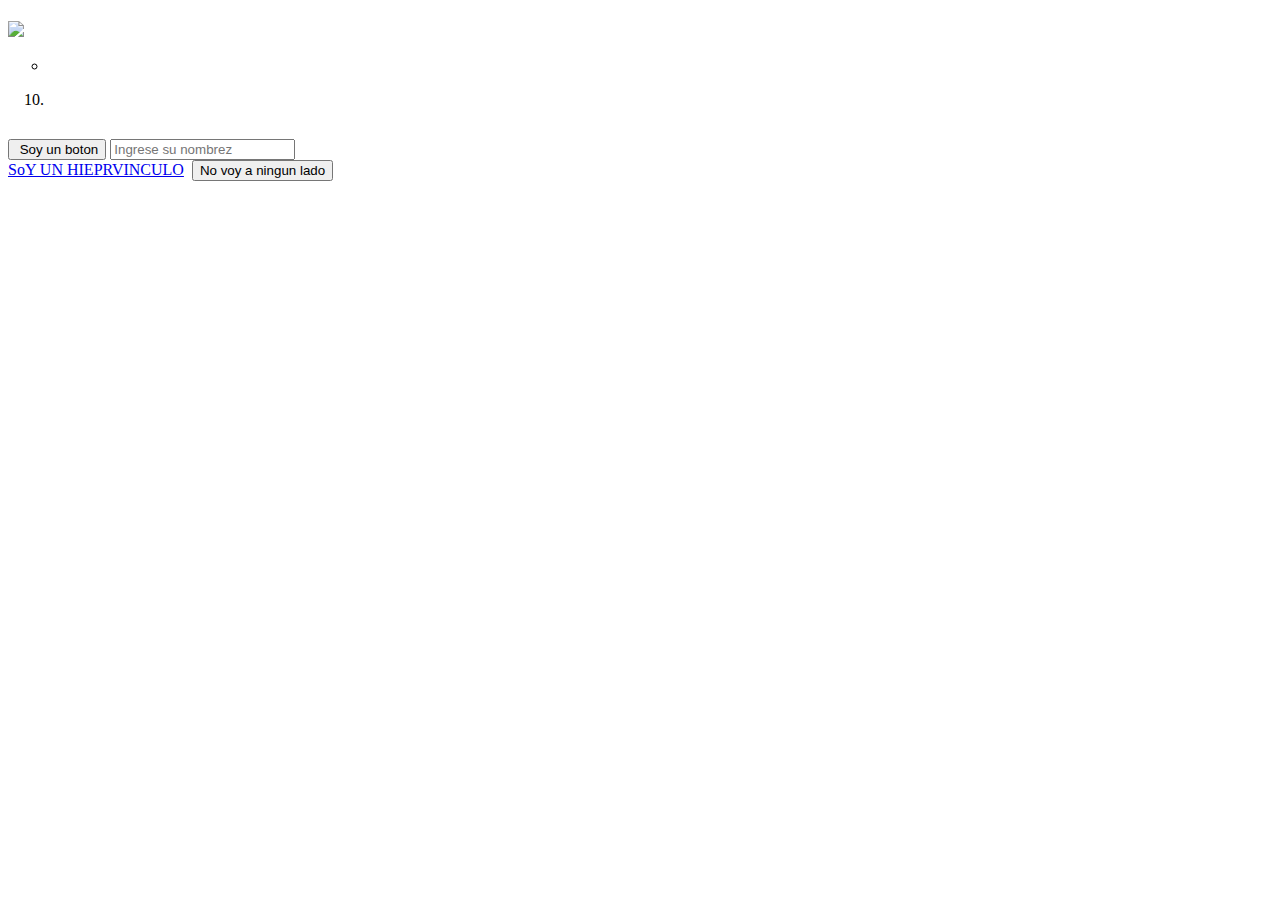
==== index.html @ c4e53776 "hola" ====
<!DOCTYPE html>
<html lang = "en">


</html>

<head>
    
</head>
<!-- Esto es titulos-->
<h1>

</h1>

<!-- esto es parrafos y si pongo Lorem me hace parrafos -->
<p> 

</p>

<!-- esto me permite poner una foto--
    Source1 (local) = hago una carpte en vs adentro de progra web ./ url
    Source2 (online) = pongo url de internet
    Tiene propiedades= "valor"
-->

<image src=" " alt=" " >

<!-- br es un break hago que salto de parrafo, lo pongo asi en el medio del parrafo-->

<br>

<!-- En el apunte de majo si hay etiquetas con barra es que no tienen cierre-->

<ul type = 'circle'> <!-- Lista sin orden (punteo)-->
    <li> <!--list item-->

    </li>
</ul> 

<ol type = "1" start = "10"> <!-- Lista ordenada (Numeros)-->
    <li> <!-- list item-->

    </li>
</ol>

<!-- W3Schools apunte teorico-->

<!-- el head es informacion para el navegador-->


<table> <!-- Para crear tablas ejemplo 3x3 -->

    <tr> <td> </td> <td> </td> <td> </td> </tr>
    <tr> <td> </td> <td> </td> <td> </td> </tr>
    <tr> <td> </td> <td> </td> <td> </td> </tr>

</table>


<!-- CRUD: (le envio info al back end)

    Create: (post) crea una entidad / Me registro como usuario en una web
    Read: (get) trae una entidad para verla / Cuando stalkeo a alguien 
    Update: (post) modifico un dato de mi perfil / subo story
    Delete: (post) borra una entidad/ borro mi foto
--> 

<form action =" " method="post">
    <input type="button" value=" Soy un boton">
    <input type = "text" name = '' id=" "
    placeholder = "Ingrese su nombrez">


</form>
   
<a href=" http://google.com"> SoY UN HIEPRVINCULO</a>
<a href = "http://linkedin.com?in?estebanpiazza"
target = "_blank"><img src = "http: //via.placeholder.com/50" alt = "" ></a>
<a href = "#"><input type = "button" value= "No voy a ningun lado"> </a>

<div>
    <!-- Cambiar de secciones-->
</div>

<span> <!-- seccion inline!-->
</span>
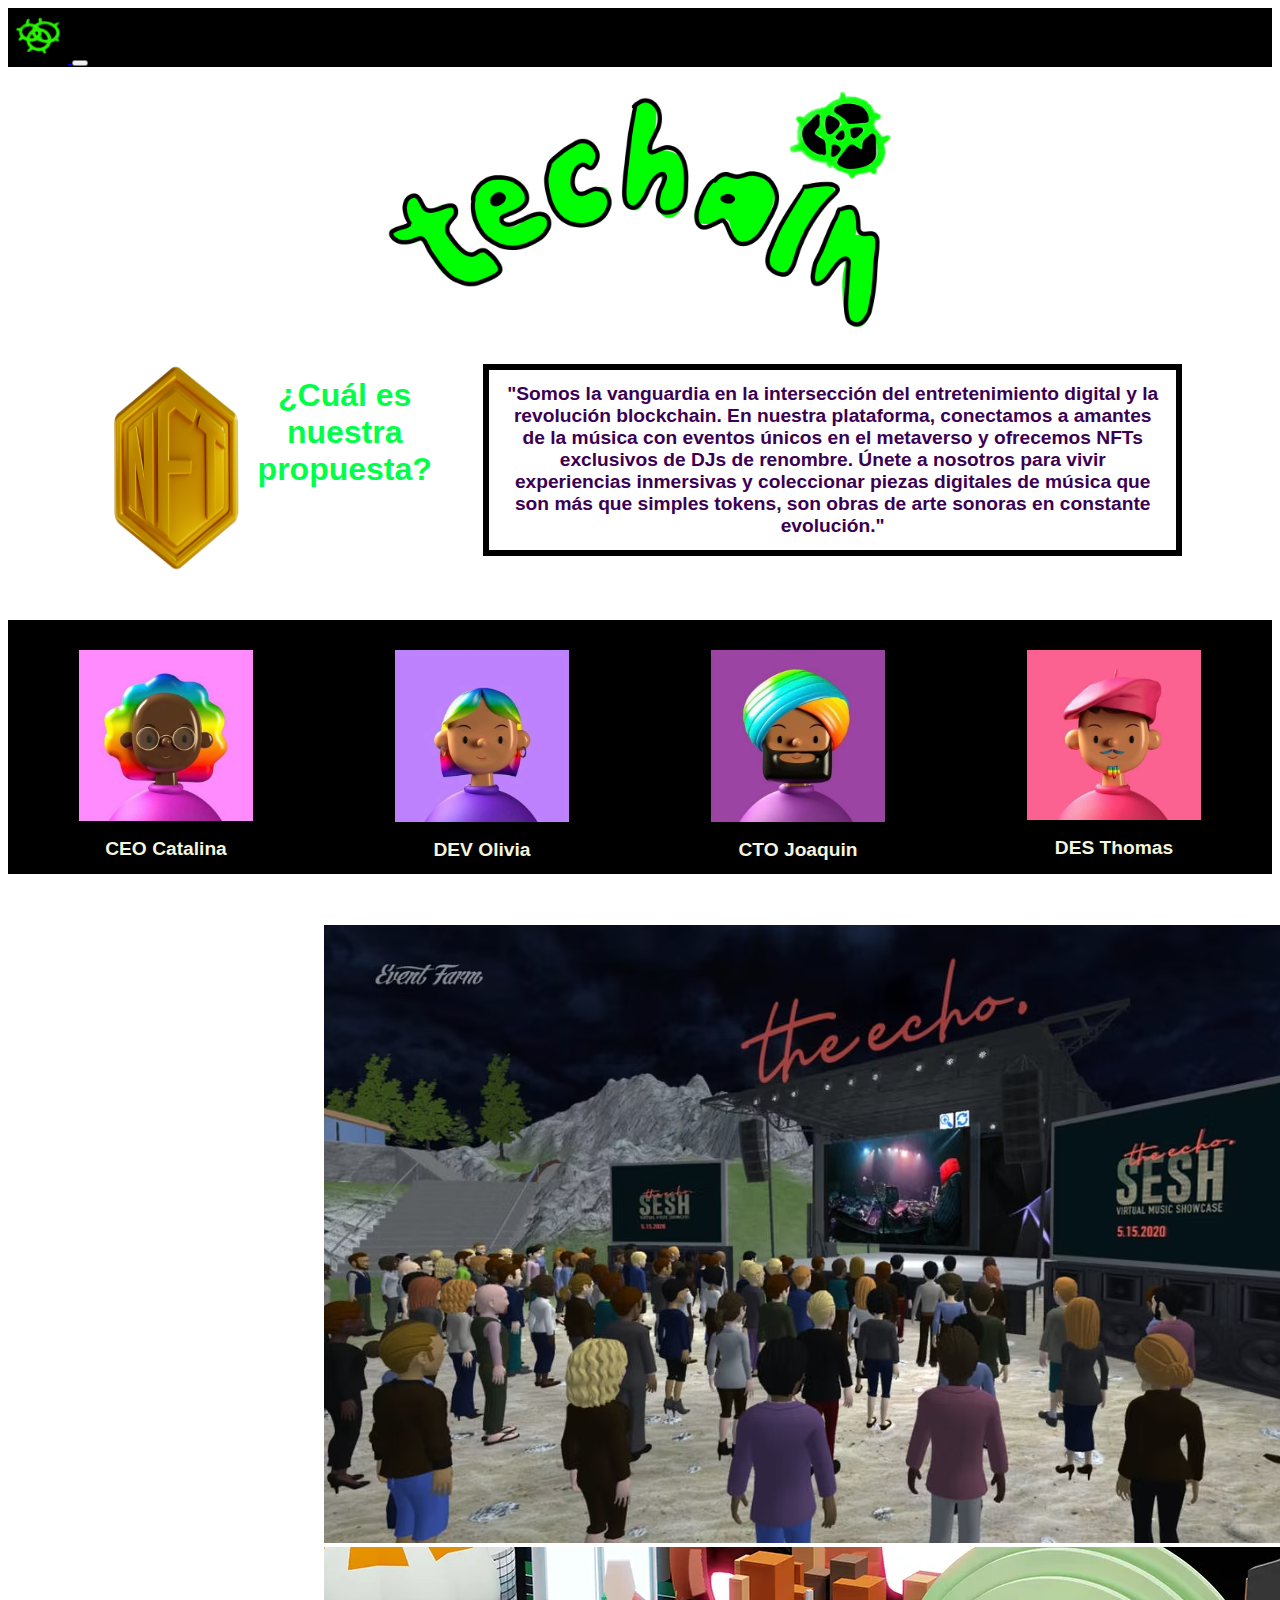
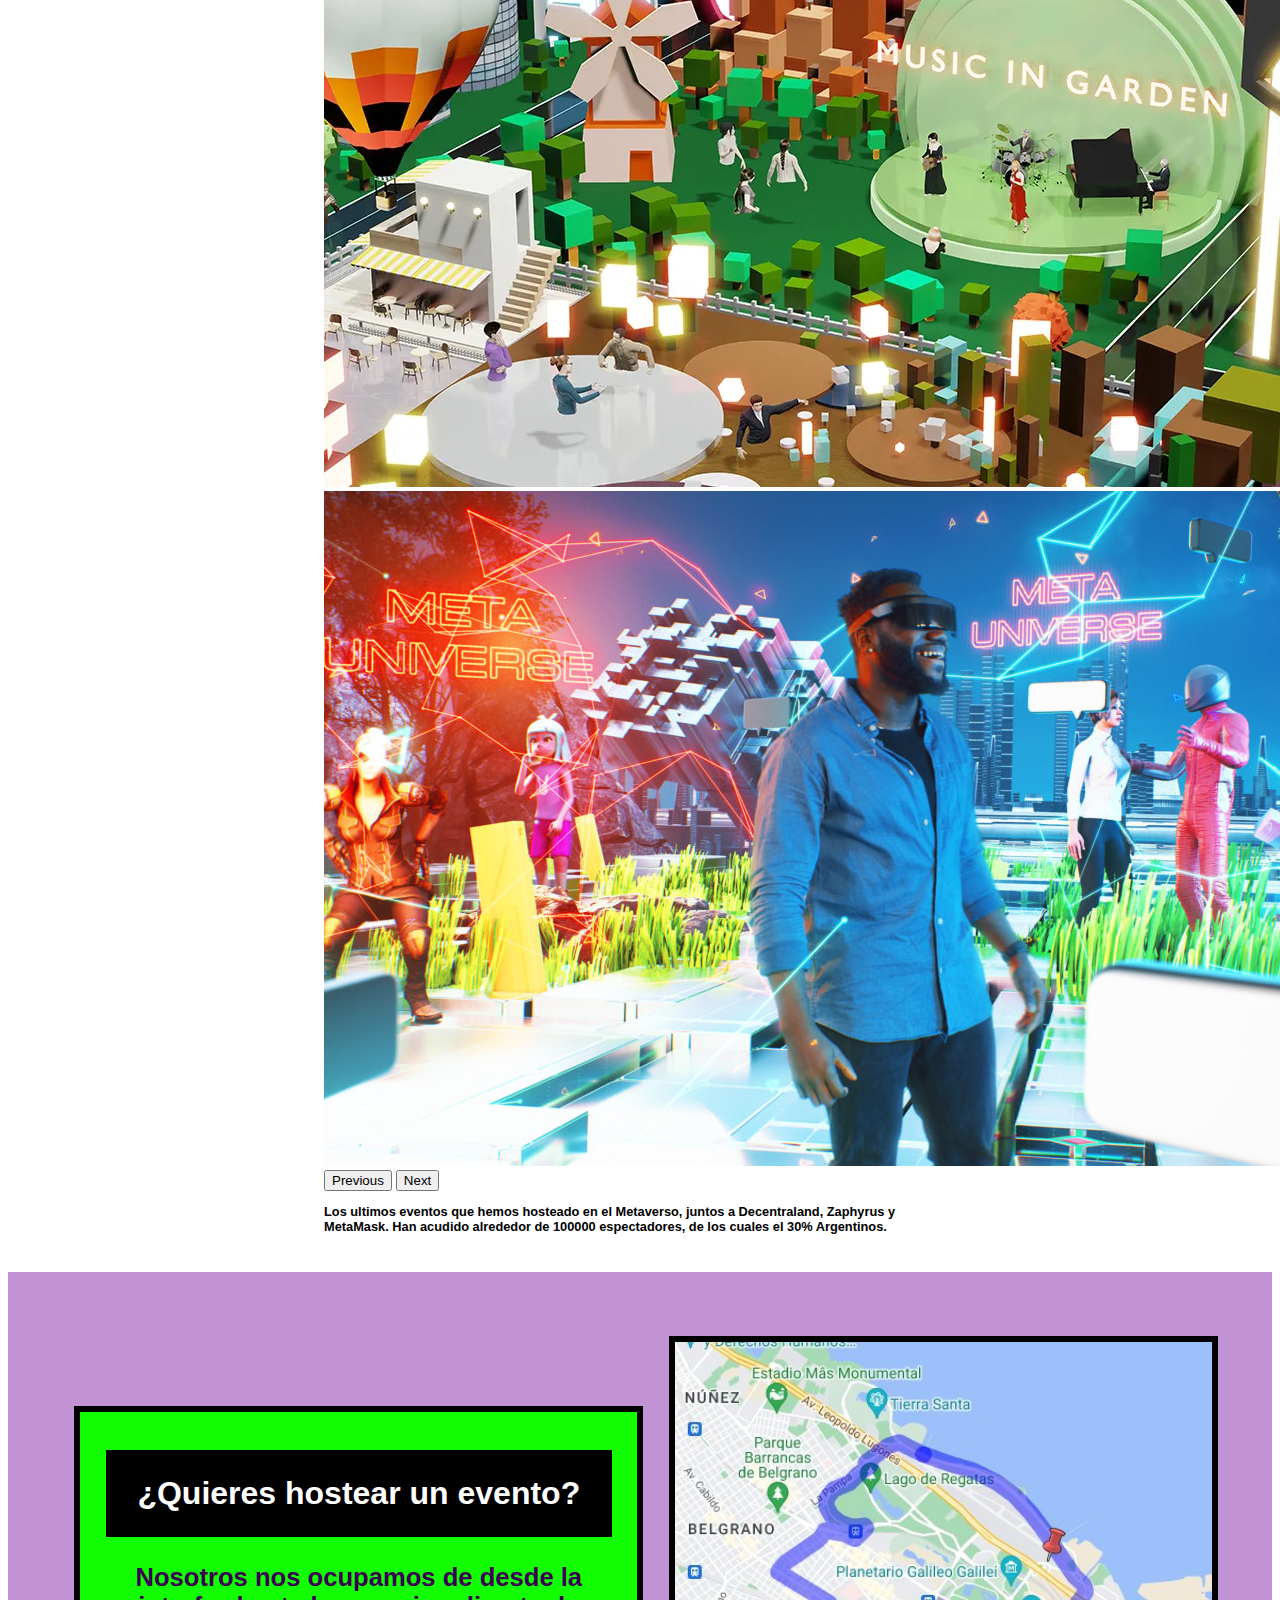
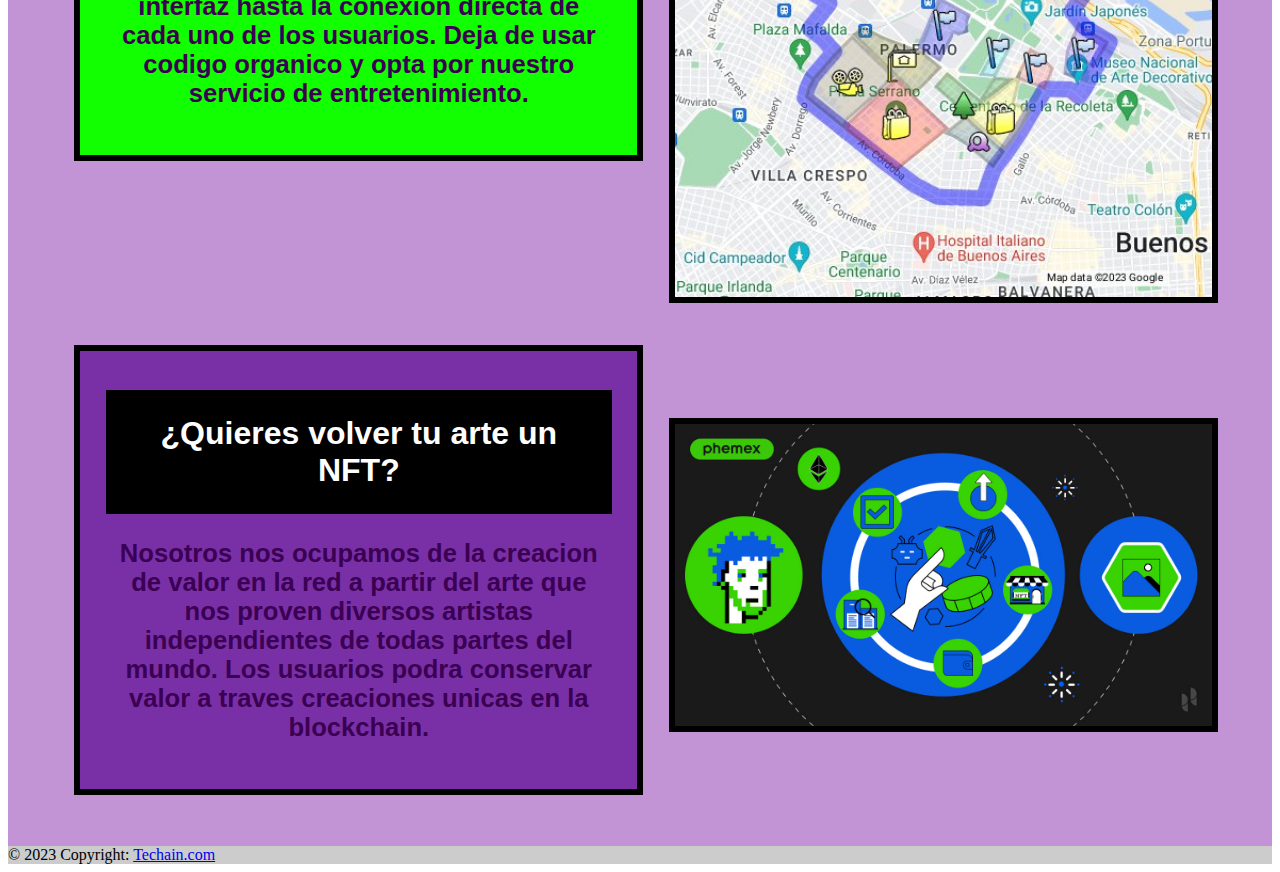
==== commit b361ea60: "dddd" ====
--- a/index.html
+++ b/index.html
@@ -1,86 +1,175 @@
 <!DOCTYPE html>
 <html lang = "en">
+<head>
+
+  <meta charset="UTF-8">
+  <meta name="viewport" content="width=device-width, initial-scale=1.0">
+  <link href="https://cdn.jsdelivr.net/npm/bootstrap@5.3.2/dist/css/bootstrap.min.css" rel="stylesheet" integrity="sha384-T3c6CoIi6uLrA9TneNEoa7RxnatzjcDSCmG1MXxSR1GAsXEV/Dwwykc2MPK8M2HN" crossorigin="anonymous"> 
+  <script src="https://cdn.jsdelivr.net/npm/bootstrap@5.3.2/dist/js/bootstrap.bundle.min.js" integrity="sha384-C6RzsynM9kWDrMNeT87bh95OGNyZPhcTNXj1NW7RuBCsyN/o0jlpcV8Qyq46cDfL" crossorigin="anonymous"></script>
+  <link rel="stylesheet" href="./techain.css">
+
+</head>
+
+<body>
+
+ 
+  <nav class="navbar navbar-expand-lg navbar-light menu-personalizado">
+    <a class="navbar-brand" href="#">
+      <img src="imagenes/IMG_0406.PNG" width="60" height="55" alt="">
+    </a>
+    <button class="navbar-toggler" type="button" data-toggle="collapse" data-target="#navbarNavAltMarkup" aria-controls="navbarNavAltMarkup" aria-expanded="false" aria-label="Toggle navigation">
+      <span class="navbar-toggler-icon"></span>
+    </button>
+    <div class="collapse navbar-collapse" id="navbarNavAltMarkup">
+      
+
+      
+    </div>
+  </nav>
 
 
+  <img src=" imagenes/IMG_0407.PNG" id="logo-techain">
+  
+  <div class ="quienes-son">
+
+    <img src="imagenes/NFT COIN IMG.png" class = "loguitonft"> 
+    <h1 > ¿Cuál es nuestra propuesta?</h1>
+    <h4> "Somos la vanguardia en la intersección del entretenimiento digital y la revolución blockchain. En nuestra plataforma, conectamos a amantes de la música con eventos únicos en el metaverso y ofrecemos NFTs exclusivos de DJs de renombre. Únete a nosotros para vivir experiencias inmersivas y coleccionar piezas digitales de música que son más que simples tokens, son obras de arte sonoras en constante evolución."</h4>
+  
+  </div> 
+  
+
+ 
+  <div class="fundadores-techain">
+
+    <div class="coj-nom-y-fo"> 
+
+        <img src="imagenes/IMG_0411.jpg" class="imagenfundador">
+        <h4> CEO Catalina </h4>
+    </div>
+
+    <div class="coj-nom-y-fo"> 
+
+      <img src="imagenes/IMG_0412 2.jpg"  class="imagenfundador">
+      <h4> DEV Olivia</h4>
+
+    </div>
+
+    <div class="coj-nom-y-fo">
+      <img src ="imagenes/IMG_0412 3.jpg"  class="imagenfundador">
+      <h4> CTO Joaquin </h4>
+    </div>
+
+    <div class="coj-nom-y-fo">
+      <img src = "imagenes/IMG_0412.jpg"  class="imagenfundador">
+      <h4> DES Thomas</h4>
+    </div>
+  
+  </div>
+
+  <div class="horizontalhoja1">
+    
+    <div class="fotopase">
+      <div id="carouselExample" class="carousel slide">
+        <div class="carousel-inner">
+          <div class="carousel-item active">
+            <img src="imagenes/Meta .avif" class="d-block w-100" alt="...">
+          </div>
+          <div class="carousel-item">
+            <img src="imagenes/Music in Garde.webp" class="d-block w-100" alt="...">
+          </div>
+          <div class="carousel-item">
+            <img src="imagenes/negrovr.jpeg" class="d-block w-100" alt="...">
+          </div>
+        </div>
+        <button class="carousel-control-prev" type="button" data-bs-target="#carouselExample" data-bs-slide="prev">
+          <span class="carousel-control-prev-icon" aria-hidden="true"></span>
+          <span class="visually-hidden">Previous</span>
+        </button>
+        <button class="carousel-control-next" type="button" data-bs-target="#carouselExample" data-bs-slide="next">
+          <span class="carousel-control-next-icon" aria-hidden="true"></span>
+          <span class="visually-hidden">Next</span>
+        </button>
+
+        <h6>  Los ultimos eventos que hemos hosteado en el Metaverso, juntos a Decentraland, Zaphyrus y MetaMask. Han acudido alrededor de 100000 espectadores, de los cuales el 30% Argentinos. </h6>
+      </div>
+      
+    </div>
+  
+
+
+
+
+
+  </div>
+  
+
+  <div class="quehacemo">
+
+  
+  <div class="howwework" >
+
+    <div class="howw">
+
+      <h1> ¿Quieres hostear un evento? </h1>
+      <h2> Nosotros nos ocupamos de desde la interfaz hasta la conexion directa de cada uno de los usuarios. Deja de usar codigo organico y opta por nuestro servicio de entretenimiento.</h2>
+    
+    </div>
+
+    <div class="imagenmapa">
+
+      <img src="imagenes/palermo.jpeg">
+
+    </div>
+
+ 
+ 
+  </div>
+
+  <div class="howwework2" >
+
+    <div class="howw2">
+
+      <h1> ¿Quieres volver tu arte un NFT? </h1>
+      <h2> Nosotros nos ocupamos de la creacion de valor en la red a partir del arte que nos proven diversos artistas independientes de todas partes del mundo. Los usuarios podra conservar valor a traves creaciones unicas en la blockchain.</h2>
+    
+    </div>
+
+    <div>
+
+      <img src="imagenes/How-to-create-an-NFT.jpg">
+
+    </div>
+
+    </div>
+
+ 
+ 
+  </div>
+
+
+
+
+
+  <footer class="bg-dark text-center text-white">
+    <!-- Copyright -->
+    <div class="text-center p-3" style="background-color: rgba(0, 0, 0, 0.2);">
+      © 2023 Copyright:
+      <a class="text-white" href="http://127.0.0.1:5500/Techain.html.com/">Techain.com</a>
+    </div>
+    <!-- Copyright -->
+  </footer>
+
+
+
+
+
+
+
+
+
+
+</body>
 </html>
 
-<head>
-    
-</head>
-<!-- Esto es titulos-->
-<h1>
 
-</h1>
-
-<!-- esto es parrafos y si pongo Lorem me hace parrafos -->
-<p> 
-
-</p>
-
-<!-- esto me permite poner una foto--
-    Source1 (local) = hago una carpte en vs adentro de progra web ./ url
-    Source2 (online) = pongo url de internet
-    Tiene propiedades= "valor"
--->
-
-<image src=" " alt=" " >
-
-<!-- br es un break hago que salto de parrafo, lo pongo asi en el medio del parrafo-->
-
-<br>
-
-<!-- En el apunte de majo si hay etiquetas con barra es que no tienen cierre-->
-
-<ul type = 'circle'> <!-- Lista sin orden (punteo)-->
-    <li> <!--list item-->
-
-    </li>
-</ul> 
-
-<ol type = "1" start = "10"> <!-- Lista ordenada (Numeros)-->
-    <li> <!-- list item-->
-
-    </li>
-</ol>
-
-<!-- W3Schools apunte teorico-->
-
-<!-- el head es informacion para el navegador-->
-
-
-<table> <!-- Para crear tablas ejemplo 3x3 -->
-
-    <tr> <td> </td> <td> </td> <td> </td> </tr>
-    <tr> <td> </td> <td> </td> <td> </td> </tr>
-    <tr> <td> </td> <td> </td> <td> </td> </tr>
-
-</table>
-
-
-<!-- CRUD: (le envio info al back end)
-
-    Create: (post) crea una entidad / Me registro como usuario en una web
-    Read: (get) trae una entidad para verla / Cuando stalkeo a alguien 
-    Update: (post) modifico un dato de mi perfil / subo story
-    Delete: (post) borra una entidad/ borro mi foto
---> 
-
-<form action =" " method="post">
-    <input type="button" value=" Soy un boton">
-    <input type = "text" name = '' id=" "
-    placeholder = "Ingrese su nombrez">
-
-
-</form>
-   
-<a href=" http://google.com"> SoY UN HIEPRVINCULO</a>
-<a href = "http://linkedin.com?in?estebanpiazza"
-target = "_blank"><img src = "http: //via.placeholder.com/50" alt = "" ></a>
-<a href = "#"><input type = "button" value= "No voy a ningun lado"> </a>
-
-<div>
-    <!-- Cambiar de secciones-->
-</div>
-
-<span> <!-- seccion inline!-->
-</span>--- a/techain.css
+++ b/techain.css
@@ -0,0 +1,457 @@
+
+
+.menu-personalizado {
+    background-color:black ; color:aliceblue;
+}
+
+.navbar-nav a{
+    color:rgb(225, 225, 225); font-family: Verdana, Geneva, Tahoma, sans-serif; font-weight: bold;
+}
+
+
+#logo-techain {
+    display: block;
+    margin: 0 auto; /* Establece el margen izquierdo y derecho en "auto" para centrar horizontalmente */
+    max-width: 40%; /* Ajusta el ancho máximo para que la imagen no se desborde del contenedor */
+    height: auto; /* Mantiene la relación de aspecto de la imagen */
+}
+
+
+/* #fundadores-techain {
+
+    display: flex;
+}
+
+
+
+#fundadores-techain img{
+    margin-right: 20px;
+    height: 250px; width: auto;
+    }
+
+ */
+
+
+
+.fundadores-techain {
+
+    display: flex; 
+    margin-top: 3vw;
+    justify-content: center; /* este es para justificar en horizontaaal */
+    background-color: #000;
+
+
+}
+
+
+.fundadores-techain h4 {
+    margin-top: 1vw;
+    margin-bottom: 1vw;
+    color:beige;font-size: 1.5vw; font-weight: bolder; font-family: 'Trebuchet MS', 'Lucida Sans Unicode', 'Lucida Grande', 'Lucida Sans', Arial, sans-serif;
+}
+
+
+.imagenfundador {
+    width: 55%;
+    margin-top: 30px;
+    margin-left: 30px;
+    margin-right: 30px;
+
+}
+
+.coj-nom-y-fo {
+    width: 25%;
+    text-align: center;
+    font-family: Verdana, Geneva, Tahoma, sans-serif; font-weight: bold;
+}
+
+
+
+.horizontalhoja1 {
+  
+ 
+    display: inline-block;
+    justify-content: center; /* Centra horizontalmente en el contenedor */
+    align-items: center; /* Centra verticalmente en el contenedor */
+    
+}
+
+
+.fotopase {
+    width: 50%;
+    margin-top: 4vw;
+
+
+}
+.fotopase h6 {
+    font-family:Verdana, Geneva, Tahoma, sans-serif;
+    margin-top: 1vw;
+    font-size: 1vw;
+    margin-bottom: 3vw;
+    color: #000000;
+}
+
+.horizontalhoja1 {
+    display: flex;
+}
+
+.quienes-son { 
+    display: flex;
+    justify-content: center;
+    text-align: center;
+    
+}
+
+.loguitonft{
+    width:12.5vw;
+    margin-left: 7vw;
+}
+
+.quienes-son h1 {
+    margin-top: 2vw;
+    margin-bottom: 0vw;
+    margin-left: 0vw;
+    color :rgb(0, 255, 72);
+    font-family: Verdana, Geneva, Tahoma, sans-serif; font-weight: bold;
+    text-align: center;
+}
+
+.quienes-son h4 {
+
+    margin-top: 1vw;
+    margin-left: 4vw ;
+    margin-right: 7vw;
+    text-align:center;
+    color:rgb(59, 0, 83); font-family: 'Trebuchet MS', 'Lucida Sans Unicode', 'Lucida Grande', 'Lucida Sans', Arial, sans-serif;
+    font-size: 1.5vw;
+    border: 0.5vw solid #000;
+    padding: 1vw
+
+}
+
+.howwework {
+    display: flex;
+    justify-content: center;
+    align-items: center;
+   
+
+
+}
+
+
+.howw {
+    
+    width: 40%;
+    margin-left: 3vw;
+    background-color: rgb(17, 255, 0);
+    border: 0.5vw solid #000; padding: 2vw;
+    margin-bottom: 4vw;
+    align-items: center;
+}
+
+.howw h1 {
+    margin-top: 1vw;
+    margin-bottom: 2vw;
+    margin-left: 0vw;
+    font-size: 2.5vw;
+    color :rgb(255, 255, 255); background-color: #000 ; border: 2vw solid #000;
+    font-family: Verdana, Geneva, Tahoma, sans-serif; font-weight: bold;
+    text-align: center;
+
+}
+
+.howw h2 {
+    margin-top: 1vw;
+    margin-left: 1vw ;
+    margin-right: 1vw;
+    text-align:center;
+    color:rgb(59, 0, 83); font-family: 'Trebuchet MS', 'Lucida Sans Unicode', 'Lucida Grande', 'Lucida Sans', Arial, sans-serif;
+    font-size: 2vw;
+    
+}
+
+.howwework img {
+    width: 42vw;
+    margin-right: 2vw;
+    margin-left: 2vw;
+    margin-top: 5vw;
+    border: 0.5vw #000 solid;
+    margin-bottom: 3vw;
+}
+
+.howwework2 {
+    display: flex;
+    justify-content: center;
+    align-items: center;
+}
+.howw2 {
+    
+    width: 40%;
+    margin-left: 3vw;
+    background-color: rgb(121, 48, 166);
+    border: 0.5vw solid #000; padding: 2vw;
+    margin-bottom: 4vw;
+    align-items: center;
+}
+
+.howw2 h1 {
+    margin-top: 1vw;
+    margin-bottom: 2vw;
+    margin-left: 0vw;
+    font-size: 2.5vw;
+    color :rgb(255, 255, 255); background-color: #000 ; border: 2vw solid #000;
+    font-family: Verdana, Geneva, Tahoma, sans-serif; font-weight: bold;
+    text-align: center;
+
+}
+
+.howw2 h2 {
+    margin-top: 1vw;
+    margin-left: 1vw ;
+    margin-right: 1vw;
+    text-align:center;
+    color:rgb(59, 0, 83); font-family: 'Trebuchet MS', 'Lucida Sans Unicode', 'Lucida Grande', 'Lucida Sans', Arial, sans-serif;
+    font-size: 2vw;
+    
+}
+
+.howwework2 img {
+    width: 42vw;
+    margin-right: 2vw;
+    margin-left: 2vw;
+    border: 0.5vw #000 solid;
+    margin-bottom: 3vw;
+}
+
+.quehacemo {
+    
+    background-color: #c394d5;
+}
+
+@media (max-width: 767px) {
+    
+
+.menu-personalizado {
+    background-color:black ; color:aliceblue;
+}
+
+.navbar-nav a{
+    color:rgb(225, 225, 225); font-family: Verdana, Geneva, Tahoma, sans-serif; font-weight: bold;
+}
+
+
+#logo-techain {
+    display: block;
+    margin: 0 auto; /* Establece el margen izquierdo y derecho en "auto" para centrar horizontalmente */
+    max-width: 40%; /* Ajusta el ancho máximo para que la imagen no se desborde del contenedor */
+    height: auto; /* Mantiene la relación de aspecto de la imagen */
+}
+
+
+.fundadores-techain {
+
+    display: flex; 
+    margin-top: 3vw;
+    justify-content: center; /* este es para justificar en horizontaaal */
+    background-color: #000;
+    flex-direction: column;
+    align-items: center;
+    
+
+
+
+}
+
+
+
+.fundadores-techain h4 {
+    margin-top: 1vw;
+    margin-bottom: 1vw;
+    color:beige;font-size: 1.5vw; font-weight: bolder; font-family: 'Trebuchet MS', 'Lucida Sans Unicode', 'Lucida Grande', 'Lucida Sans', Arial, sans-serif;
+}
+
+
+.imagenfundador {
+    width: 100%;
+    margin-top: 30px;
+    margin-left: 3px;
+    margin-right: 30px;
+
+}
+
+.coj-nom-y-fo {
+    width: 25%;
+    text-align: center;
+    font-family: Verdana, Geneva, Tahoma, sans-serif; font-weight: bold;
+}
+
+
+
+.horizontalhoja1 {
+  
+ 
+    display: inline-block;
+    justify-content: center; /* Centra horizontalmente en el contenedor */
+    align-items: center; /* Centra verticalmente en el contenedor */
+    
+}
+
+
+.fotopase {
+    width: 50%;
+    margin-top: 4vw;
+
+
+}
+.fotopase h6 {
+    font-family:Verdana, Geneva, Tahoma, sans-serif;
+    margin-top: 1vw;
+    font-size: 1vw;
+    margin-bottom: 3vw;
+    color: black;
+}
+
+.horizontalhoja1 {
+    display: flex;
+    
+}
+
+.quienes-son { 
+    display: flex;
+    justify-content: center;
+    text-align: center;
+    
+}
+
+.loguitonft{
+    width:12.5vw;
+    margin-left: 7vw;
+}
+
+.quienes-son h1 {
+    margin-top: 2vw;
+    margin-bottom: 0vw;
+    margin-left: 0vw;
+    color :rgb(0, 255, 72);
+    font-family: Verdana, Geneva, Tahoma, sans-serif; font-weight: bold;
+    text-align: center;
+}
+
+.quienes-son h4 {
+
+    margin-top: 1vw;
+    margin-left: 4vw ;
+    margin-right: 7vw;
+    text-align:center;
+    color:rgb(59, 0, 83); font-family: 'Trebuchet MS', 'Lucida Sans Unicode', 'Lucida Grande', 'Lucida Sans', Arial, sans-serif;
+    font-size: 1.5vw;
+    border: 0.5vw solid #000;
+    padding: 1vw
+
+}
+
+.howwework {
+    display: flex;
+    justify-content: center;
+    align-items: center;
+    flex-direction: column;
+   
+
+
+}
+
+
+.howw {
+    
+    width: 40%;
+    margin-left: 3vw;
+    background-color: rgb(17, 255, 0);
+    border: 0.5vw solid #000; padding: 2vw;
+    margin-bottom: 4vw;
+    align-items: center;
+    margin-top: 3vw;
+}
+
+.howw h1 {
+    margin-top: 1vw;
+    margin-bottom: 2vw;
+    margin-left: 0vw;
+    font-size: 2.5vw;
+    color :rgb(255, 255, 255); background-color: #000 ; border: 2vw solid #000;
+    font-family: Verdana, Geneva, Tahoma, sans-serif; font-weight: bold;
+    text-align: center;
+
+}
+
+.howw h2 {
+    margin-top: 1vw;
+    margin-left: 0vw ;
+    margin-right: 0vw;
+    text-align:center;
+    color:rgb(59, 0, 83); font-family: 'Trebuchet MS', 'Lucida Sans Unicode', 'Lucida Grande', 'Lucida Sans', Arial, sans-serif;
+    font-size: 2vw;
+    
+}
+
+.howwework img {
+    width: 42vw;
+    margin-right: 0vw;
+    margin-left: 2.5vw;
+    margin-top: 0vw;
+    border: 0.5vw #000 solid;
+    margin-bottom: 3vw;
+    align-items: center;
+}
+
+.howwework2 {
+    display: flex;
+    justify-content: center;
+    align-items: center;
+    flex-direction: column;
+}
+.howw2 {
+    
+    width: 40%;
+    margin-left: 3vw;
+    background-color: rgb(121, 48, 166);
+    border: 0.5vw solid #000; padding: 2vw;
+    margin-bottom: 4vw;
+    align-items: center;
+
+    
+}
+
+.howw2 h1 {
+    margin-top: 1vw;
+    margin-bottom: 2vw;
+    margin-left: 0vw;
+    font-size: 2.5vw;
+    color :rgb(255, 255, 255); background-color: #000 ; border: 2vw solid #000;
+    font-family: Verdana, Geneva, Tahoma, sans-serif; font-weight: bold;
+    text-align: center;
+
+}
+
+.howw2 h2 {
+    margin-top: 1vw;
+    margin-left: 1vw ;
+    margin-right: 1vw;
+    text-align:center;
+    color:rgb(59, 0, 83); font-family: 'Trebuchet MS', 'Lucida Sans Unicode', 'Lucida Grande', 'Lucida Sans', Arial, sans-serif;
+    font-size: 2vw;
+    
+}
+
+.howwework2 img {
+    width: 42vw;
+    margin-right: 2vw;
+    margin-left: 2vw;
+    border: 0.5vw #000 solid;
+    margin-bottom: 3vw;
+}
+
+.quehacemo {
+    
+    background-color: #c394d5;
+}
+}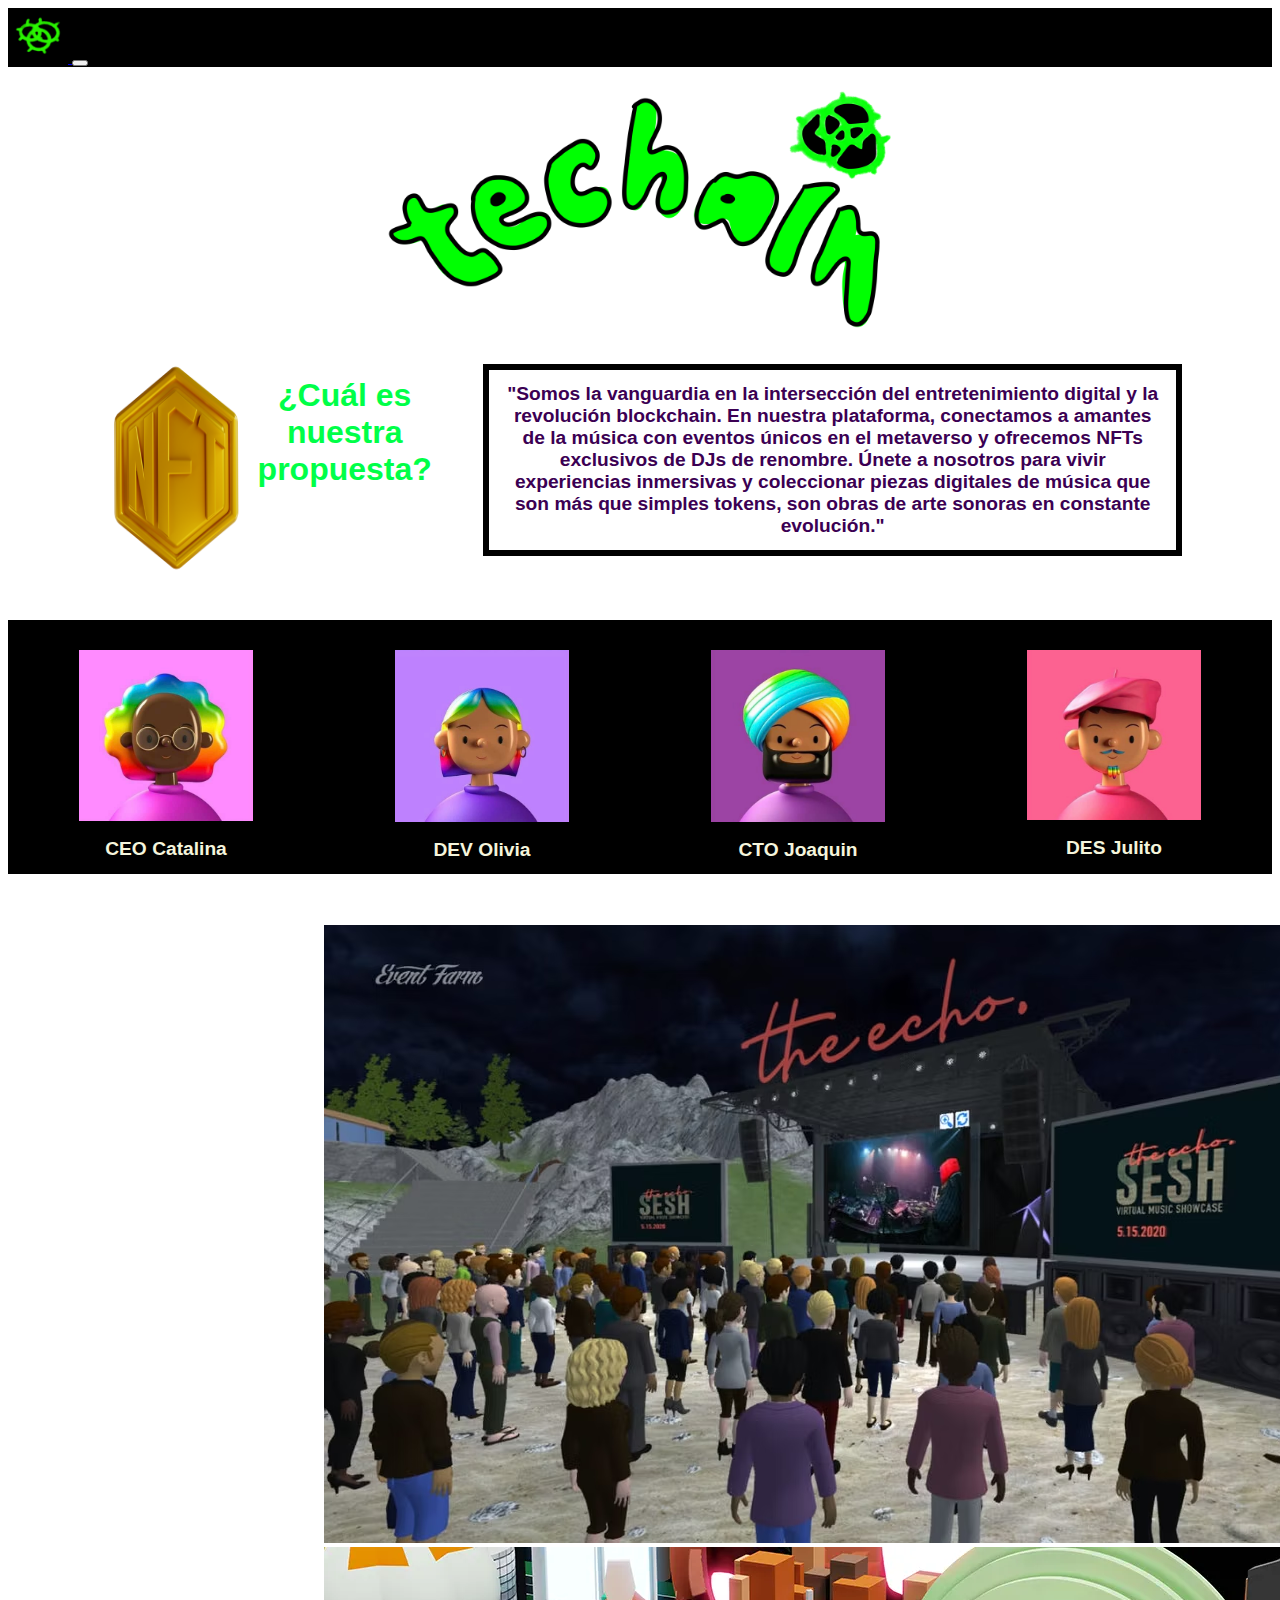
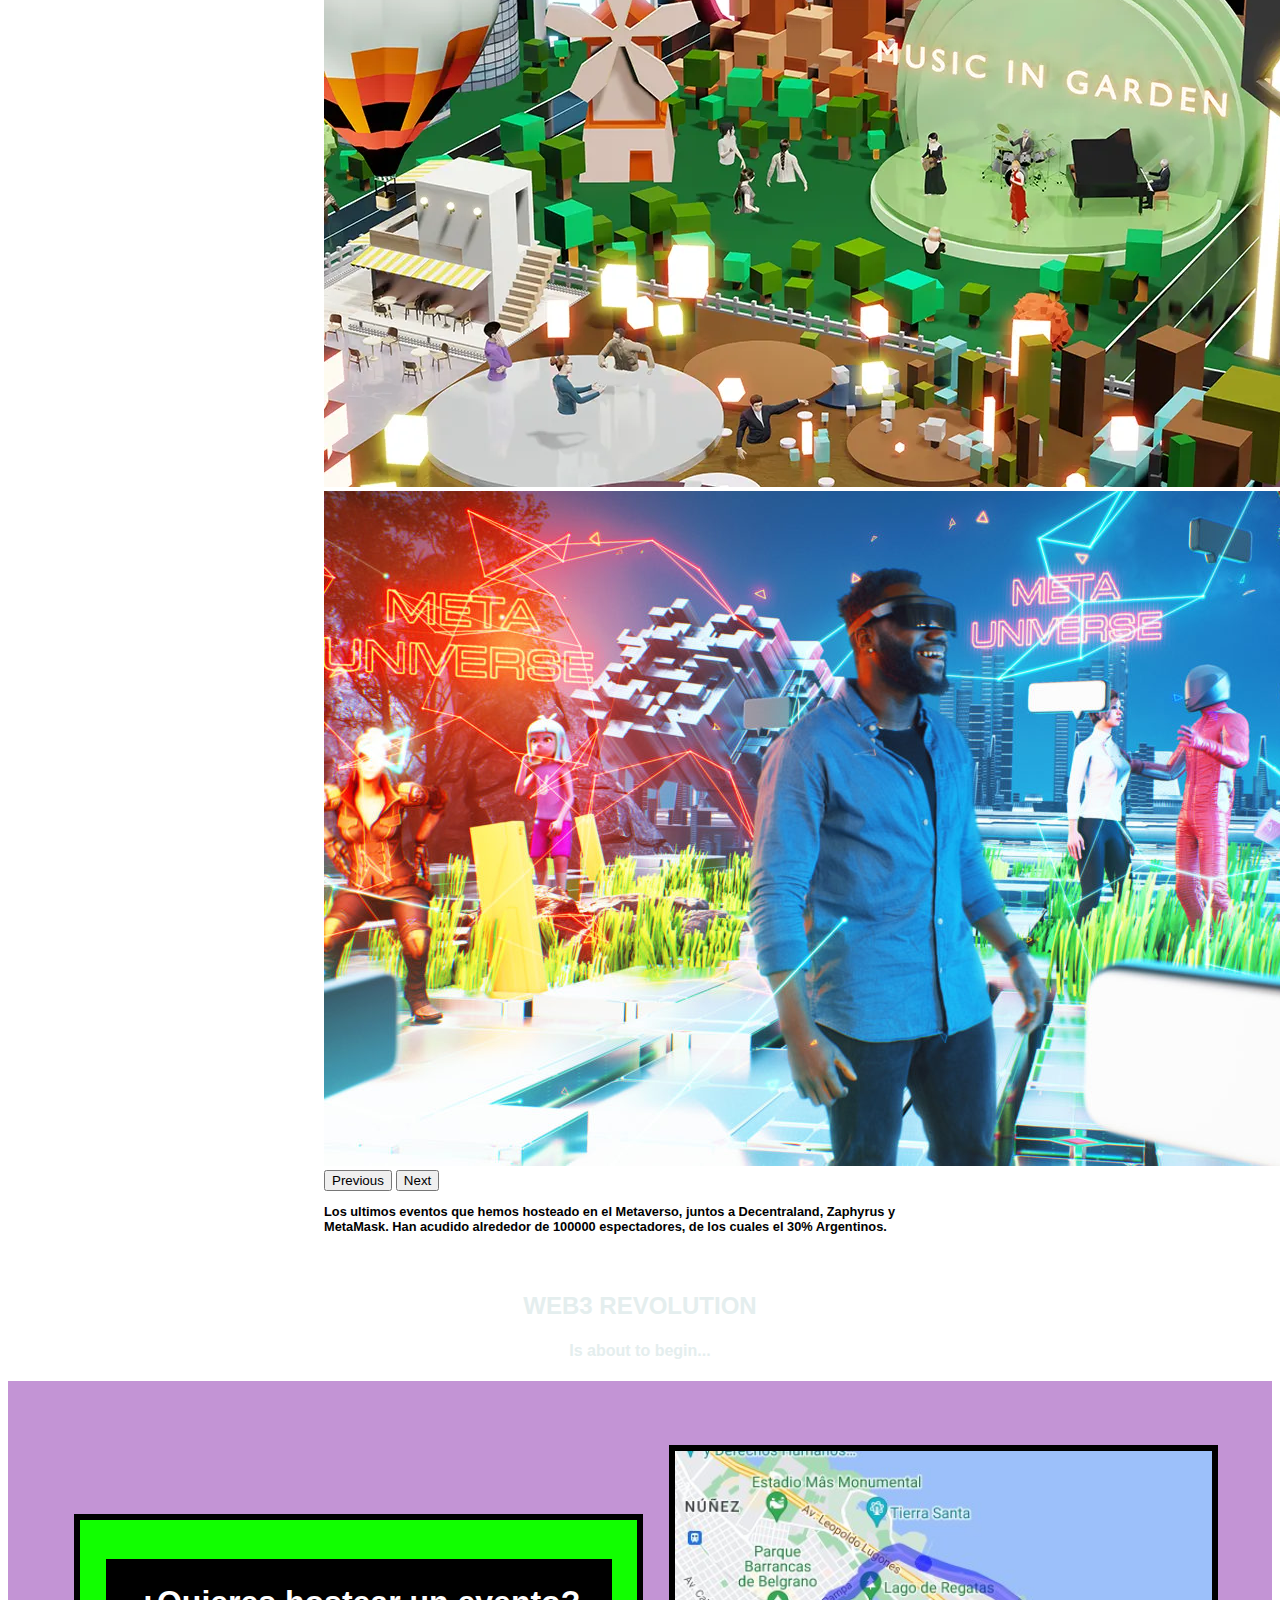
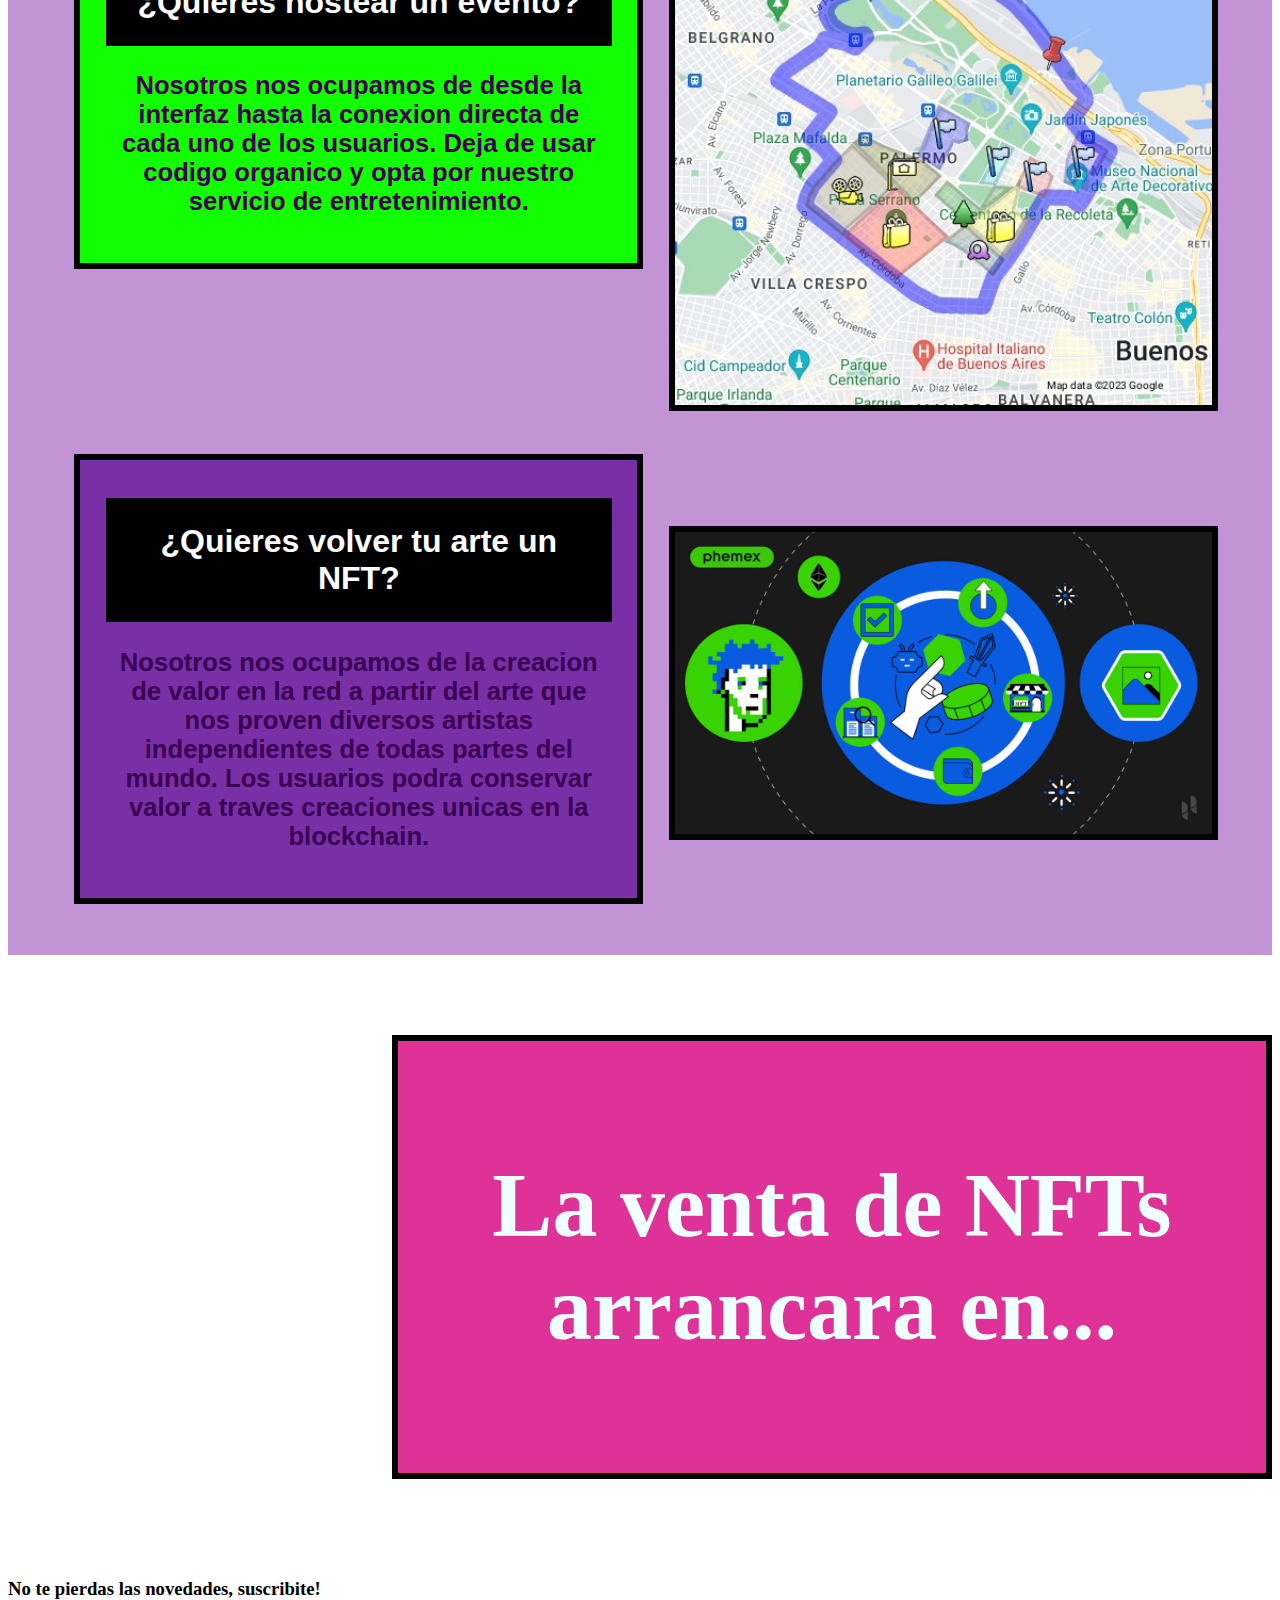
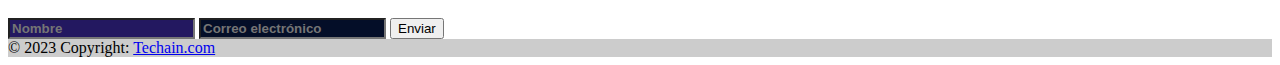
==== commit ad4cd4ff: "holasu" ====
--- a/index.html
+++ b/index.html
@@ -6,11 +6,13 @@
   <meta name="viewport" content="width=device-width, initial-scale=1.0">
   <link href="https://cdn.jsdelivr.net/npm/bootstrap@5.3.2/dist/css/bootstrap.min.css" rel="stylesheet" integrity="sha384-T3c6CoIi6uLrA9TneNEoa7RxnatzjcDSCmG1MXxSR1GAsXEV/Dwwykc2MPK8M2HN" crossorigin="anonymous"> 
   <script src="https://cdn.jsdelivr.net/npm/bootstrap@5.3.2/dist/js/bootstrap.bundle.min.js" integrity="sha384-C6RzsynM9kWDrMNeT87bh95OGNyZPhcTNXj1NW7RuBCsyN/o0jlpcV8Qyq46cDfL" crossorigin="anonymous"></script>
-  <link rel="stylesheet" href="./techain.css">
+  <link rel="stylesheet" href="./index.css">
+
 
 </head>
 
 <body>
+
 
  
   <nav class="navbar navbar-expand-lg navbar-light menu-personalizado">
@@ -29,6 +31,8 @@
 
 
   <img src=" imagenes/IMG_0407.PNG" id="logo-techain">
+
+  
   
   <div class ="quienes-son">
 
@@ -42,6 +46,9 @@
  
   <div class="fundadores-techain">
 
+    
+
+
     <div class="coj-nom-y-fo"> 
 
         <img src="imagenes/IMG_0411.jpg" class="imagenfundador">
@@ -62,7 +69,7 @@
 
     <div class="coj-nom-y-fo">
       <img src = "imagenes/IMG_0412.jpg"  class="imagenfundador">
-      <h4> DES Thomas</h4>
+      <h4> DES Julito</h4>
     </div>
   
   </div>
@@ -102,6 +109,24 @@
 
 
   </div>
+
+  <div class="resaltar" >
+    <h2>WEB3 REVOLUTION </h2>
+    <h4> Is about to begin...</h4>
+  </div>
+
+
+  <script>
+    
+    document.querySelector('.resaltar').addEventListener('mouseover', function() {
+      this.style.backgroundColor = 'lightblue';
+    });
+
+    
+    document.querySelector('.resaltar').addEventListener('mouseout', function() {
+      this.style.backgroundColor = 'black'; // Vuelve al color original al quitar el mouse
+    });
+  </script>
   
 
   <div class="quehacemo">
@@ -146,29 +171,90 @@
  
  
   </div>
-
-
-
-
-
-  <footer class="bg-dark text-center text-white">
-    <!-- Copyright -->
-    <div class="text-center p-3" style="background-color: rgba(0, 0, 0, 0.2);">
-      © 2023 Copyright:
-      <a class="text-white" href="http://127.0.0.1:5500/Techain.html.com/">Techain.com</a>
-    </div>
-    <!-- Copyright -->
-  </footer>
-
-
-
-
-
-
-
-
-
-
+  
+
+  <div class="cuentaregresiva">
+
+    <h2>La venta de NFTs arrancara en...</h2>
+    <p id="demo"></p>
+
+    <script>
+    
+    var countDownDate = new Date("Dec 1, 2023 15:00:00").getTime();
+    
+    var x = setInterval(function() {
+    
+      var now = new Date().getTime();
+    
+      var distance = countDownDate - now;
+        
+    
+      var days = Math.floor(distance / (1000 * 60 * 60 * 24));
+      var hours = Math.floor((distance % (1000 * 60 * 60 * 24)) / (1000 * 60 * 60));
+      var minutes = Math.floor((distance % (1000 * 60 * 60)) / (1000 * 60));
+      var seconds = Math.floor((distance % (1000 * 60)) / 1000);
+        
+      
+      document.getElementById("demo").innerHTML = days + "d " + hours + "h "
+      + minutes + "m " + seconds + "s ";
+        
+     
+      if (distance < 0) {
+        clearInterval(x);
+        document.getElementById("demo").innerHTML = "DISPONIBLE";
+      }
+    }, 1000);
+    </script>
+  
+  </div>
+
+
+
+  <div id = "javaformulario"> </div>
+
+
+    <h3> No te pierdas las novedades, suscribite!</h3>
+
+    <form onsubmit="return validarFormulario()">
+      <input type="text" id="nombre" placeholder="Nombre">
+      <input type="email" id="email" placeholder="Correo electrónico">
+      <button type="submit">Enviar</button>
+    </form>
+    
+    <script>
+      function validarFormulario() {
+        var nombre = document.getElementById("nombre").value;
+        var email = document.getElementById("email").value;
+    
+        if (nombre === "" || email === "") {
+          alert("Por favor, completa todos los campos.");
+          return false; 
+        }
+      
+        
+        alert("Formulario enviado correctamente.");
+        return true;
+      }
+    </script>
+
+  </div>
+
+
+<footer class="bg-dark text-center text-white">
+  <!-- Copyright -->
+  <div class="text-center p-3" style="background-color: rgba(0, 0, 0, 0.2);">
+    © 2023 Copyright:
+    <a class="text-white" href="http://127.0.0.1:5500/Techain.html.com/">Techain.com</a>
+  </div>
+  <!-- Copyright -->
+</footer>
+  
+
+
+
+  
+
+  
 </body>
 </html>
 
--- a/index.css
+++ b/index.css
@@ -0,0 +1,531 @@
+
+
+.menu-personalizado {
+    background-color:black ; color:aliceblue;
+}
+
+.navbar-nav a{
+    color:rgb(225, 225, 225); font-family: Verdana, Geneva, Tahoma, sans-serif; font-weight: bold;
+}
+
+
+#logo-techain {
+    display: block;
+    margin: 0 auto; /* Establece el margen izquierdo y derecho en "auto" para centrar horizontalmente */
+    max-width: 40%; /* Ajusta el ancho máximo para que la imagen no se desborde del contenedor */
+    height: auto; /* Mantiene la relación de aspecto de la imagen */
+}
+
+
+/* #fundadores-techain {
+
+    display: flex;
+}
+
+
+
+#fundadores-techain img{
+    margin-right: 20px;
+    height: 250px; width: auto;
+    }
+
+ */
+
+
+
+.fundadores-techain {
+
+    display: flex; 
+    margin-top: 3vw;
+    justify-content: center; /* este es para justificar en horizontaaal */
+    background-color: #000;
+
+
+}
+
+
+.fundadores-techain h4 {
+    margin-top: 1vw;
+    margin-bottom: 1vw;
+    color:beige;font-size: 1.5vw; font-weight: bolder; font-family: 'Trebuchet MS', 'Lucida Sans Unicode', 'Lucida Grande', 'Lucida Sans', Arial, sans-serif;
+}
+
+
+.imagenfundador {
+    width: 55%;
+    margin-top: 30px;
+    margin-left: 30px;
+    margin-right: 30px;
+
+}
+
+.coj-nom-y-fo {
+    width: 25%;
+    text-align: center;
+    font-family: Verdana, Geneva, Tahoma, sans-serif; font-weight: bold;
+}
+
+
+
+.horizontalhoja1 {
+  
+ 
+    display: inline-block;
+    justify-content: center; /* Centra horizontalmente en el contenedor */
+    align-items: center; /* Centra verticalmente en el contenedor */
+    
+}
+
+
+.fotopase {
+    width: 50%;
+    margin-top: 4vw;
+
+
+}
+.fotopase h6 {
+    font-family:Verdana, Geneva, Tahoma, sans-serif;
+    margin-top: 1vw;
+    font-size: 1vw;
+    margin-bottom: 3vw;
+    color: #000000;
+}
+
+.horizontalhoja1 {
+    display: flex;
+}
+
+.quienes-son { 
+    display: flex;
+    justify-content: center;
+    text-align: center;
+    
+}
+
+.loguitonft{
+    width:12.5vw;
+    margin-left: 7vw;
+}
+
+.quienes-son h1 {
+    margin-top: 2vw;
+    margin-bottom: 0vw;
+    margin-left: 0vw;
+    color :rgb(0, 255, 72);
+    font-family: Verdana, Geneva, Tahoma, sans-serif; font-weight: bold;
+    text-align: center;
+}
+
+.quienes-son h4 {
+
+    margin-top: 1vw;
+    margin-left: 4vw ;
+    margin-right: 7vw;
+    text-align:center;
+    color:rgb(59, 0, 83); font-family: 'Trebuchet MS', 'Lucida Sans Unicode', 'Lucida Grande', 'Lucida Sans', Arial, sans-serif;
+    font-size: 1.5vw;
+    border: 0.5vw solid #000;
+    padding: 1vw
+
+}
+
+.howwework {
+    display: flex;
+    justify-content: center;
+    align-items: center;
+   
+
+
+}
+
+
+.howw {
+    
+    width: 40%;
+    margin-left: 3vw;
+    background-color: rgb(17, 255, 0);
+    border: 0.5vw solid #000; padding: 2vw;
+    margin-bottom: 4vw;
+    align-items: center;
+}
+
+.howw h1 {
+    margin-top: 1vw;
+    margin-bottom: 2vw;
+    margin-left: 0vw;
+    font-size: 2.5vw;
+    color :rgb(255, 255, 255); background-color: #000 ; border: 2vw solid #000;
+    font-family: Verdana, Geneva, Tahoma, sans-serif; font-weight: bold;
+    text-align: center;
+
+}
+
+.howw h2 {
+    margin-top: 1vw;
+    margin-left: 1vw ;
+    margin-right: 1vw;
+    text-align:center;
+    color:rgb(59, 0, 83); font-family: 'Trebuchet MS', 'Lucida Sans Unicode', 'Lucida Grande', 'Lucida Sans', Arial, sans-serif;
+    font-size: 2vw;
+    
+}
+
+.howwework img {
+    width: 42vw;
+    margin-right: 2vw;
+    margin-left: 2vw;
+    margin-top: 5vw;
+    border: 0.5vw #000 solid;
+    margin-bottom: 3vw;
+}
+
+.howwework2 {
+    display: flex;
+    justify-content: center;
+    align-items: center;
+}
+.howw2 {
+    
+    width: 40%;
+    margin-left: 3vw;
+    background-color: rgb(121, 48, 166);
+    border: 0.5vw solid #000; padding: 2vw;
+    margin-bottom: 4vw;
+    align-items: center;
+}
+
+.howw2 h1 {
+    margin-top: 1vw;
+    margin-bottom: 2vw;
+    margin-left: 0vw;
+    font-size: 2.5vw;
+    color :rgb(255, 255, 255); background-color: #000 ; border: 2vw solid #000;
+    font-family: Verdana, Geneva, Tahoma, sans-serif; font-weight: bold;
+    text-align: center;
+
+}
+
+.howw2 h2 {
+    margin-top: 1vw;
+    margin-left: 1vw ;
+    margin-right: 1vw;
+    text-align:center;
+    color:rgb(59, 0, 83); font-family: 'Trebuchet MS', 'Lucida Sans Unicode', 'Lucida Grande', 'Lucida Sans', Arial, sans-serif;
+    font-size: 2vw;
+    
+}
+
+.howwework2 img {
+    width: 42vw;
+    margin-right: 2vw;
+    margin-left: 2vw;
+    border: 0.5vw #000 solid;
+    margin-bottom: 3vw;
+}
+
+.quehacemo {
+    
+    background-color: #c394d5;
+}
+
+
+
+#nombre {
+    background-color: rgb(35, 24, 96);
+    font-weight: bolder;
+    
+
+}
+
+#email {
+    background-color: rgb(4, 14, 40);
+    font-weight: bolder;
+}
+
+.cuentaregresiva {
+    display: inline-block;
+    margin-left: 30vw;
+    padding: 3vw;
+    border: 0.5vw#000000 solid ; background-color: rgb(222, 50, 153);
+    text-align: center;
+    font-size: 60px;
+    margin-top: 80px;
+    margin-bottom: 80px;
+   
+    
+}
+
+.resaltar h2 {
+
+    font-family:'Trebuchet MS', 'Lucida Sans Unicode', 'Lucida Grande', 'Lucida Sans', Arial, sans-serif; font-weight: bold;
+    text-align: center;
+    color: rgb(228, 238, 238);
+}
+
+.resaltar h4 {
+
+    font-family:'Trebuchet MS', 'Lucida Sans Unicode', 'Lucida Grande', 'Lucida Sans', Arial, sans-serif; font-weight: bold;
+    text-align: center;
+    color: rgb(228, 238, 238);
+}
+.cuentaregresiva p{
+    background-color: rgb(223, 136, 207);
+    font-weight: bolder;
+}
+
+.cuentaregresiva h2 {
+    color: azure;
+}
+
+.resaltar:hover {
+    background-color: lightblue;
+    transition: background-color 0.3s ease;
+  }
+  
+
+
+@media (max-width: 767px) {
+    
+
+.menu-personalizado {
+    background-color:black ; color:aliceblue;
+}
+
+.navbar-nav a{
+    color:rgb(225, 225, 225); font-family: Verdana, Geneva, Tahoma, sans-serif; font-weight: bold;
+}
+
+
+#logo-techain {
+    display: block;
+    margin: 0 auto; /* Establece el margen izquierdo y derecho en "auto" para centrar horizontalmente */
+    max-width: 40%; /* Ajusta el ancho máximo para que la imagen no se desborde del contenedor */
+    height: auto; /* Mantiene la relación de aspecto de la imagen */
+}
+
+
+.fundadores-techain {
+
+    display: flex; 
+    margin-top: 3vw;
+    justify-content: center; /* este es para justificar en horizontaaal */
+    background-color: #000;
+    flex-direction: column;
+    align-items: center;
+    
+
+
+
+}
+
+
+
+.fundadores-techain h4 {
+    margin-top: 1vw;
+    margin-bottom: 1vw;
+    color:beige;font-size: 1.5vw; font-weight: bolder; font-family: 'Trebuchet MS', 'Lucida Sans Unicode', 'Lucida Grande', 'Lucida Sans', Arial, sans-serif;
+}
+
+
+.imagenfundador {
+    width: 100%;
+    margin-top: 30px;
+    margin-left: 3px;
+    margin-right: 30px;
+
+}
+
+.coj-nom-y-fo {
+    width: 25%;
+    text-align: center;
+    font-family: Verdana, Geneva, Tahoma, sans-serif; font-weight: bold;
+}
+
+
+
+.horizontalhoja1 {
+  
+ 
+    display: inline-block;
+    justify-content: center; /* Centra horizontalmente en el contenedor */
+    align-items: center; /* Centra verticalmente en el contenedor */
+    
+}
+
+
+.fotopase {
+    width: 50%;
+    margin-top: 4vw;
+
+
+}
+.fotopase h6 {
+    font-family:Verdana, Geneva, Tahoma, sans-serif;
+    margin-top: 1vw;
+    font-size: 1vw;
+    margin-bottom: 3vw;
+    color: black;
+}
+
+.horizontalhoja1 {
+    display: flex;
+    
+}
+
+.quienes-son { 
+    display: flex;
+    justify-content: center;
+    text-align: center;
+    
+}
+
+.loguitonft{
+    width:12.5vw;
+    margin-left: 7vw;
+}
+
+.quienes-son h1 {
+    margin-top: 2vw;
+    margin-bottom: 0vw;
+    margin-left: 0vw;
+    color :rgb(0, 255, 72);
+    font-family: Verdana, Geneva, Tahoma, sans-serif; font-weight: bold;
+    text-align: center;
+}
+
+.quienes-son h4 {
+
+    margin-top: 1vw;
+    margin-left: 4vw ;
+    margin-right: 7vw;
+    text-align:center;
+    color:rgb(59, 0, 83); font-family: 'Trebuchet MS', 'Lucida Sans Unicode', 'Lucida Grande', 'Lucida Sans', Arial, sans-serif;
+    font-size: 1.5vw;
+    border: 0.5vw solid #000;
+    padding: 1vw
+
+}
+
+.howwework {
+    display: flex;
+    justify-content: center;
+    align-items: center;
+    flex-direction: column;
+   
+
+
+}
+
+
+.howw {
+    
+    width: 40%;
+    margin-left: 3vw;
+    background-color: rgb(17, 255, 0);
+    border: 0.5vw solid #000; padding: 2vw;
+    margin-bottom: 4vw;
+    align-items: center;
+    margin-top: 3vw;
+}
+
+.howw h1 {
+    margin-top: 1vw;
+    margin-bottom: 2vw;
+    margin-left: 0vw;
+    font-size: 2.5vw;
+    color :rgb(255, 255, 255); background-color: #000 ; border: 2vw solid #000;
+    font-family: Verdana, Geneva, Tahoma, sans-serif; font-weight: bold;
+    text-align: center;
+
+}
+
+.howw h2 {
+    margin-top: 1vw;
+    margin-left: 0vw ;
+    margin-right: 0vw;
+    text-align:center;
+    color:rgb(59, 0, 83); font-family: 'Trebuchet MS', 'Lucida Sans Unicode', 'Lucida Grande', 'Lucida Sans', Arial, sans-serif;
+    font-size: 2vw;
+    
+}
+
+.howwework img {
+    width: 42vw;
+    margin-right: 0vw;
+    margin-left: 2.5vw;
+    margin-top: 0vw;
+    border: 0.5vw #000 solid;
+    margin-bottom: 3vw;
+    align-items: center;
+}
+
+.howwework2 {
+    display: flex;
+    justify-content: center;
+    align-items: center;
+    flex-direction: column;
+}
+.howw2 {
+    
+    width: 40%;
+    margin-left: 3vw;
+    background-color: rgb(121, 48, 166);
+    border: 0.5vw solid #000; padding: 2vw;
+    margin-bottom: 4vw;
+    align-items: center;
+
+    
+}
+
+.howw2 h1 {
+    margin-top: 1vw;
+    margin-bottom: 2vw;
+    margin-left: 0vw;
+    font-size: 2.5vw;
+    color :rgb(255, 255, 255); background-color: #000 ; border: 2vw solid #000;
+    font-family: Verdana, Geneva, Tahoma, sans-serif; font-weight: bold;
+    text-align: center;
+
+}
+
+.howw2 h2 {
+    margin-top: 1vw;
+    margin-left: 1vw ;
+    margin-right: 1vw;
+    text-align:center;
+    color:rgb(59, 0, 83); font-family: 'Trebuchet MS', 'Lucida Sans Unicode', 'Lucida Grande', 'Lucida Sans', Arial, sans-serif;
+    font-size: 2vw;
+    
+}
+
+.howwework2 img {
+    width: 42vw;
+    margin-right: 2vw;
+    margin-left: 2vw;
+    border: 0.5vw #000 solid;
+    margin-bottom: 3vw;
+}
+
+.quehacemo {
+    
+    background-color: #c394d5;
+    
+}
+
+.cuentaregresiva h2 {
+
+    font-size: 15px;
+}
+
+.cuentaregresiva p {
+    font-size: 20px; color: rgb(0, 0, 0);
+}
+
+}
+
+
+
+
+
+
+
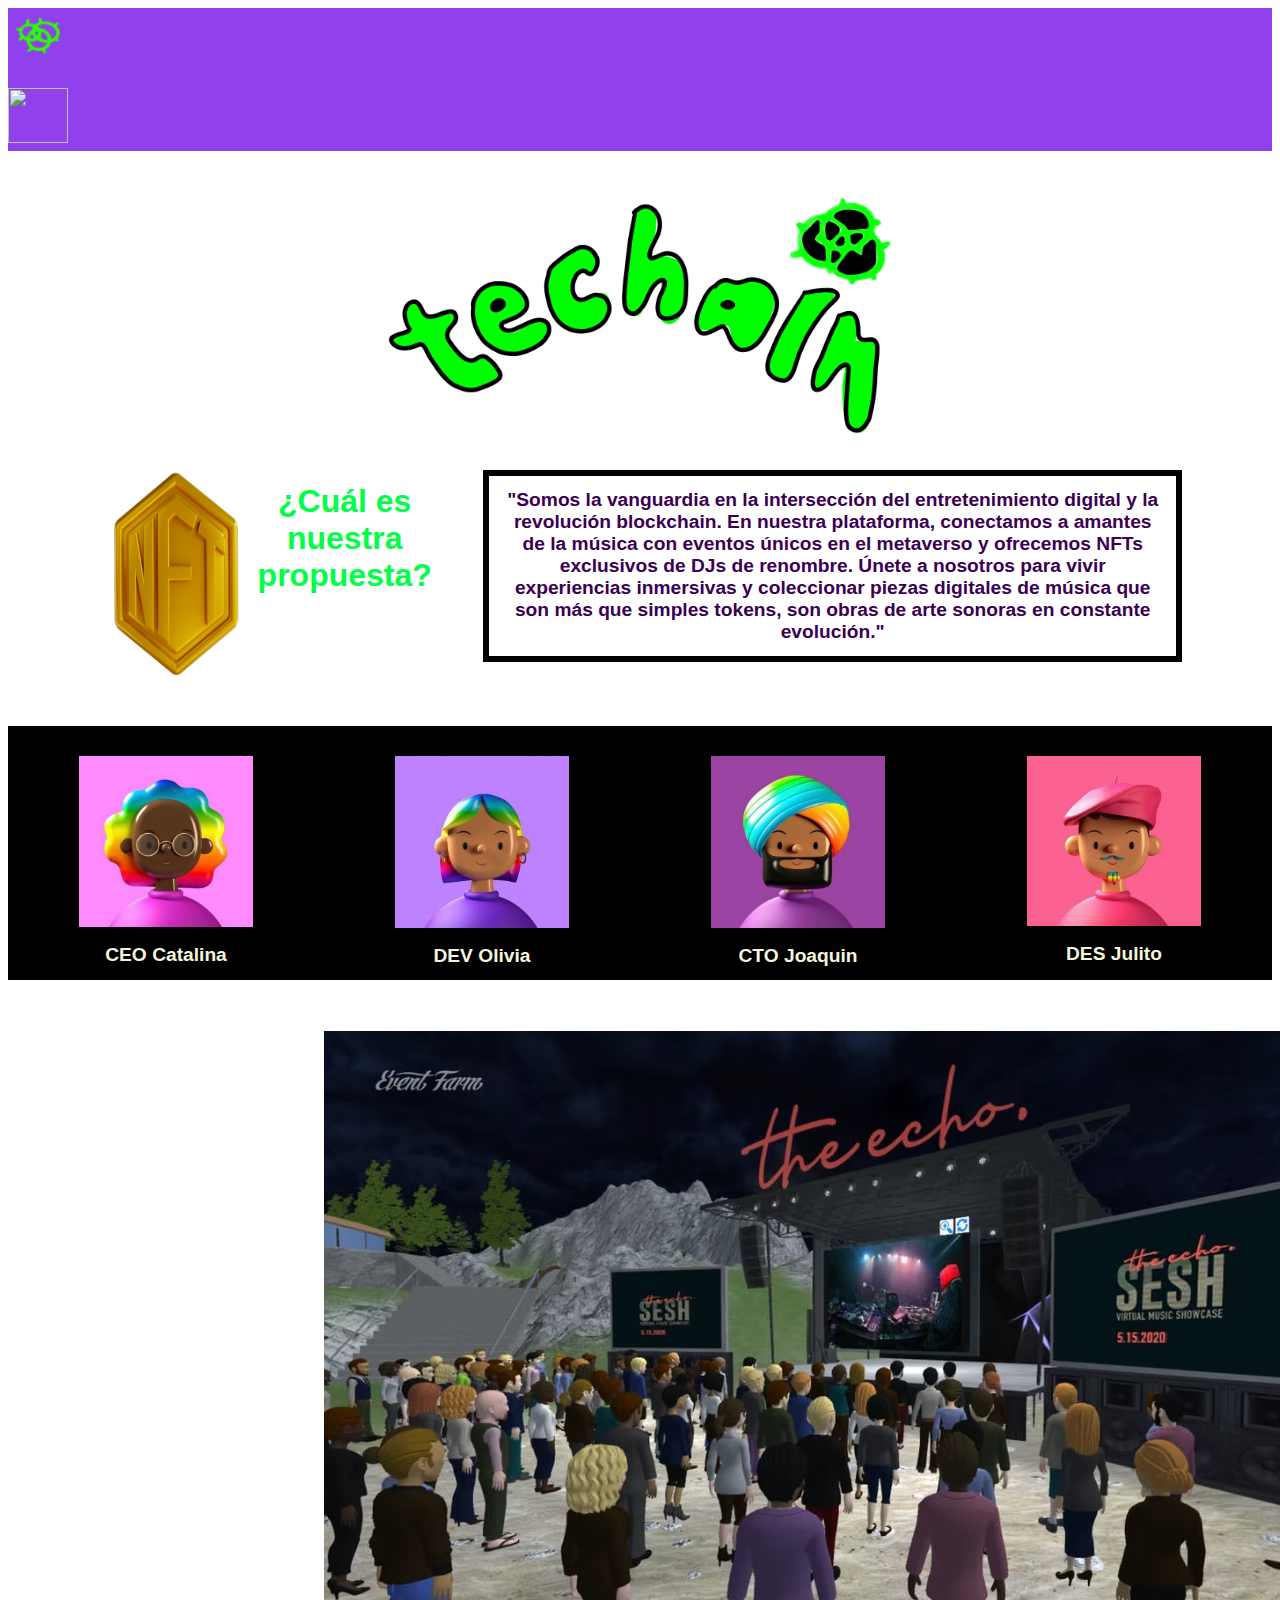
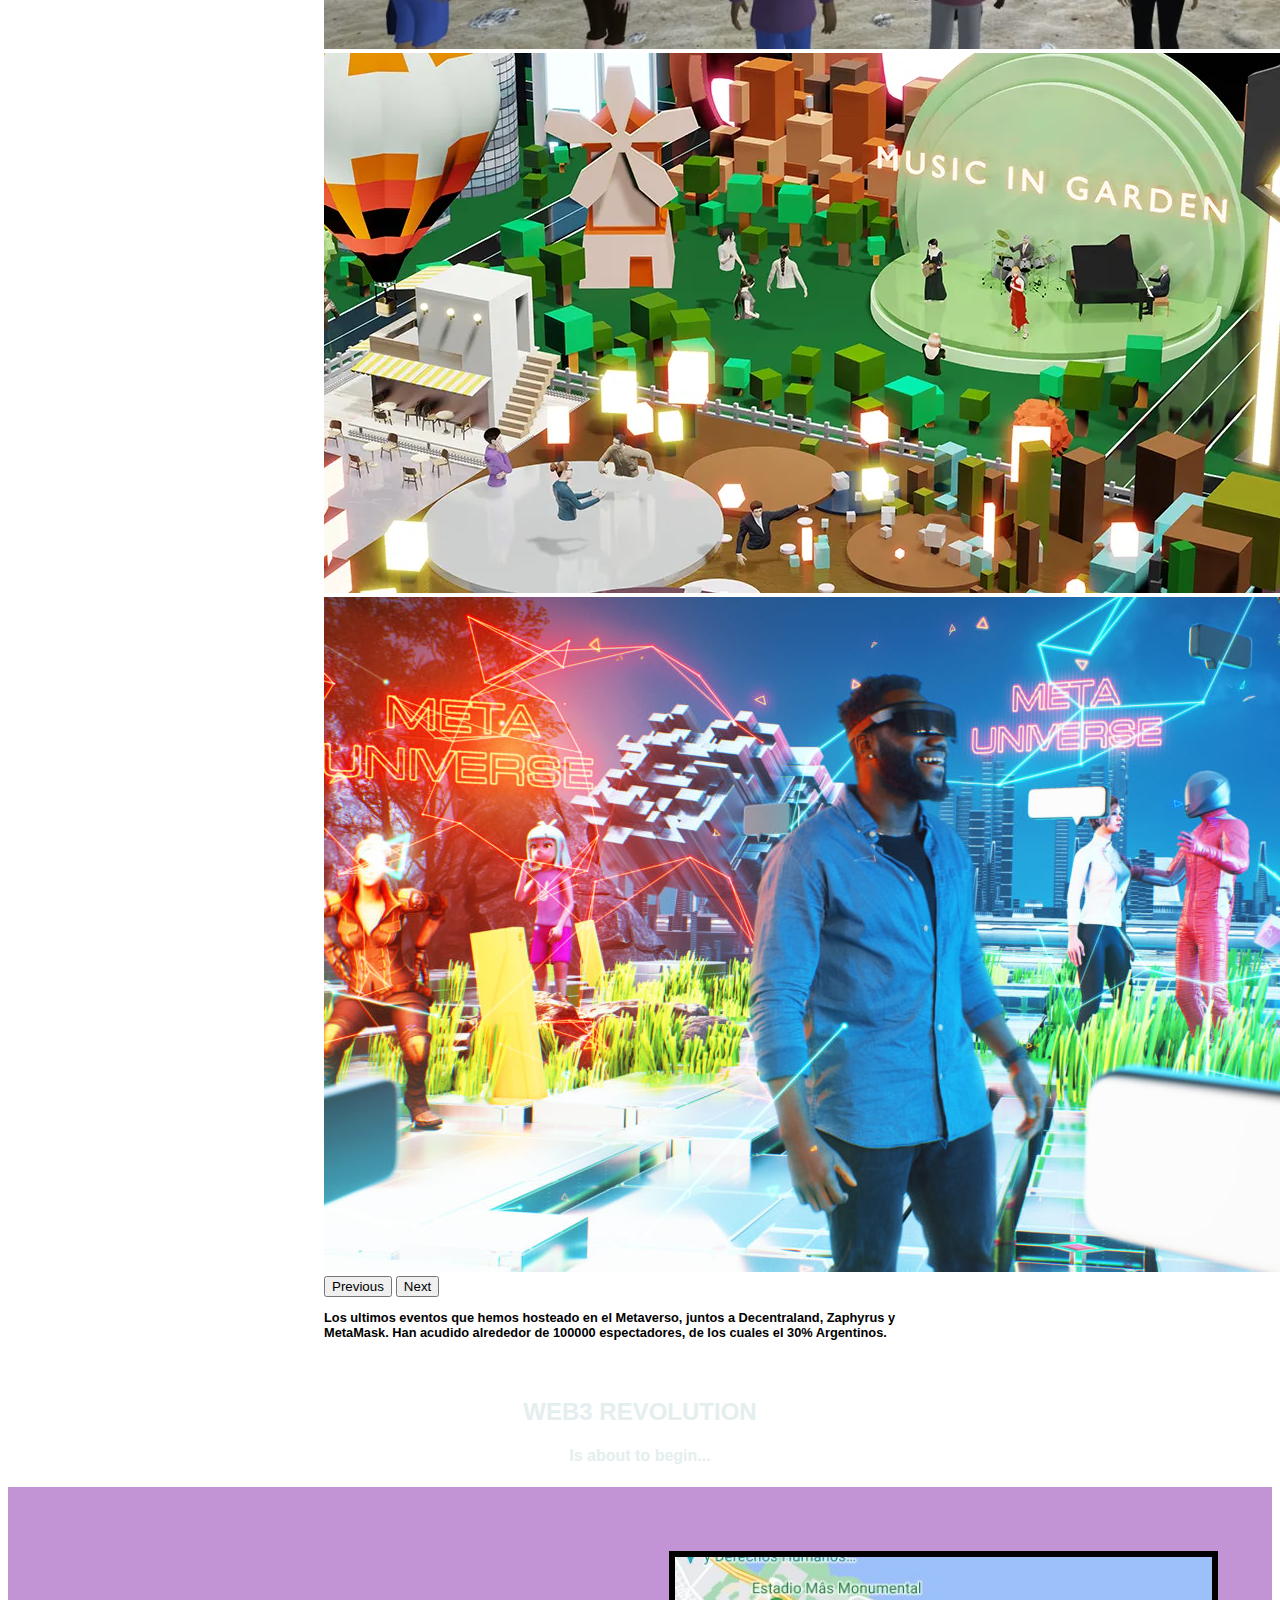
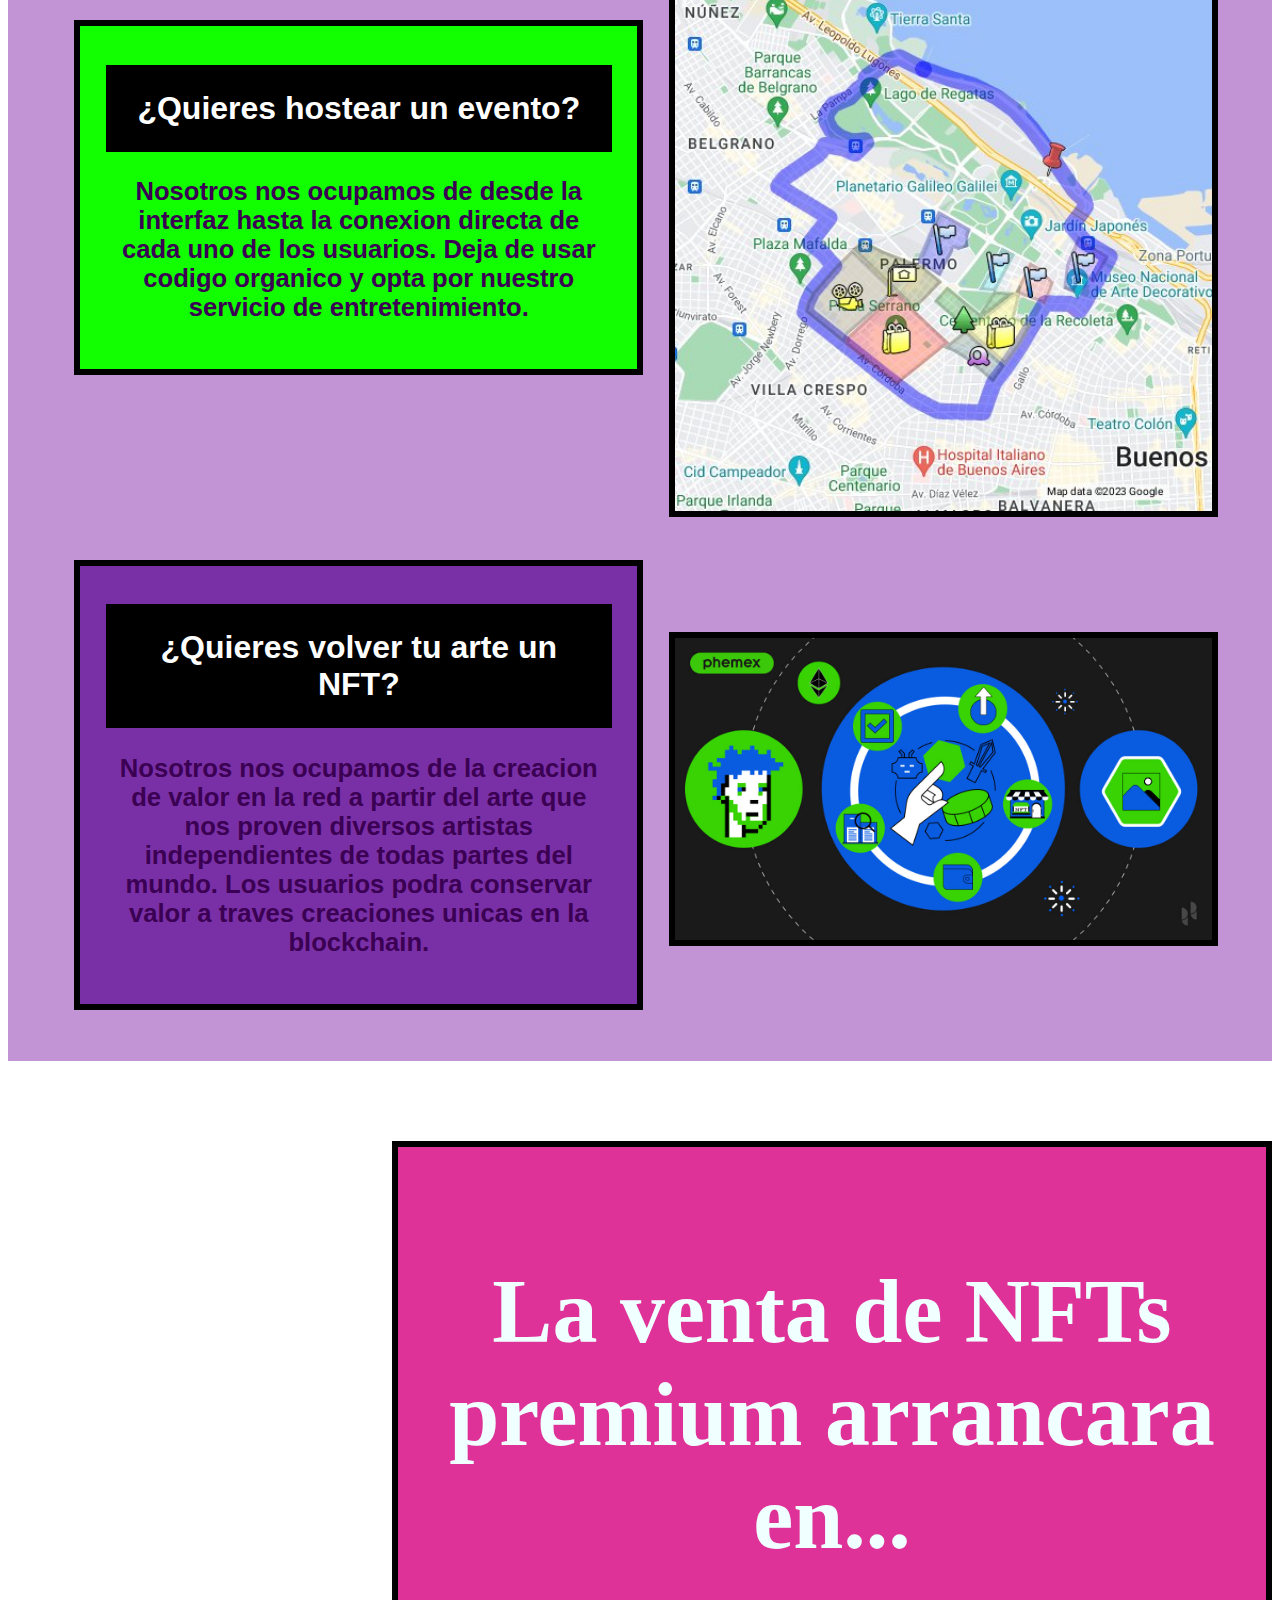
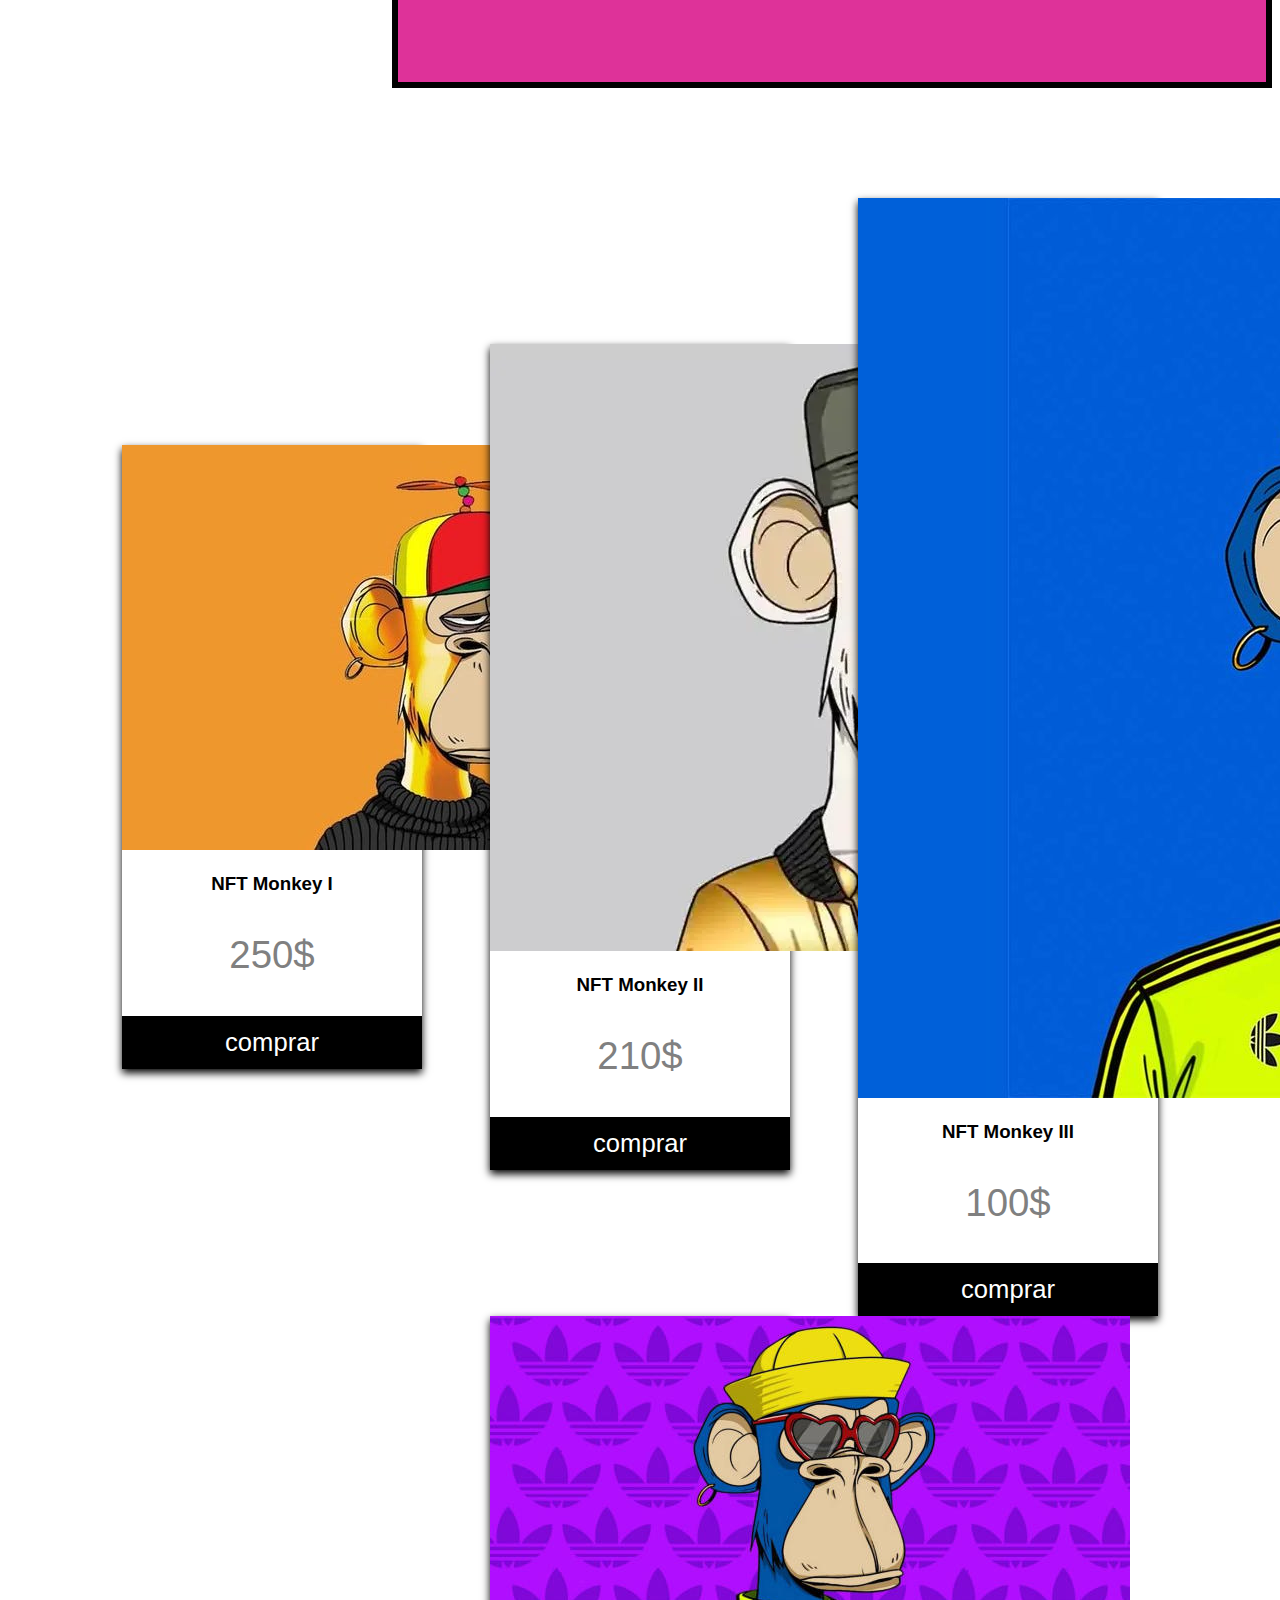
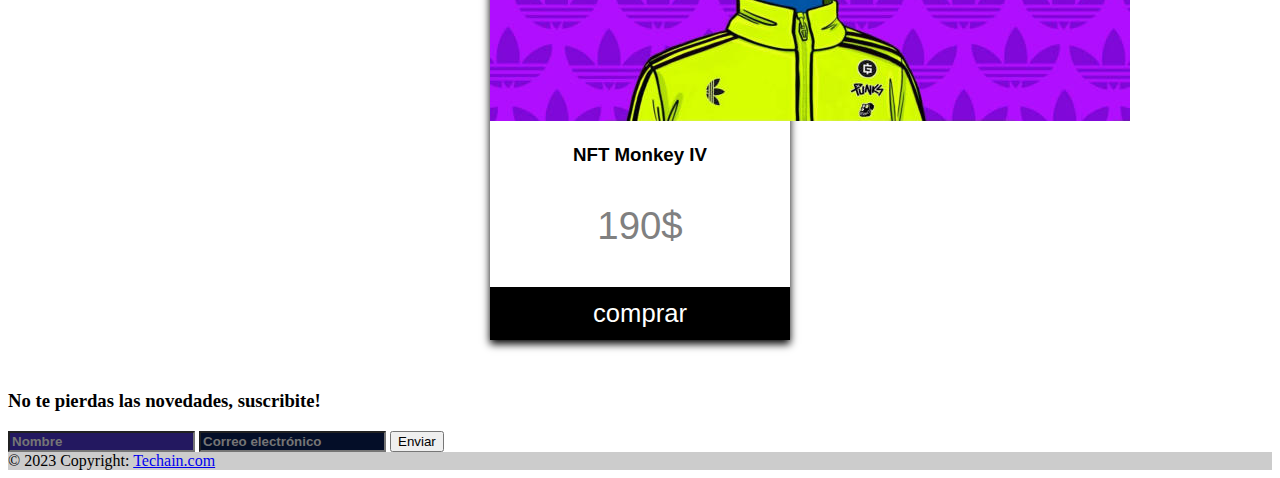
==== commit a3b1aea4: "ready" ====
--- a/index.html
+++ b/index.html
@@ -7,6 +7,7 @@
   <link href="https://cdn.jsdelivr.net/npm/bootstrap@5.3.2/dist/css/bootstrap.min.css" rel="stylesheet" integrity="sha384-T3c6CoIi6uLrA9TneNEoa7RxnatzjcDSCmG1MXxSR1GAsXEV/Dwwykc2MPK8M2HN" crossorigin="anonymous"> 
   <script src="https://cdn.jsdelivr.net/npm/bootstrap@5.3.2/dist/js/bootstrap.bundle.min.js" integrity="sha384-C6RzsynM9kWDrMNeT87bh95OGNyZPhcTNXj1NW7RuBCsyN/o0jlpcV8Qyq46cDfL" crossorigin="anonymous"></script>
   <link rel="stylesheet" href="./index.css">
+  
 
 
 </head>
@@ -15,13 +16,13 @@
 
 
  
-  <nav class="navbar navbar-expand-lg navbar-light menu-personalizado">
+  <nav class="navbar">
     <a class="navbar-brand" href="#">
       <img src="imagenes/IMG_0406.PNG" width="60" height="55" alt="">
     </a>
-    <button class="navbar-toggler" type="button" data-toggle="collapse" data-target="#navbarNavAltMarkup" aria-controls="navbarNavAltMarkup" aria-expanded="false" aria-label="Toggle navigation">
-      <span class="navbar-toggler-icon"></span>
-    </button>
+
+    <h1 class="ver-carrito" id="verCarrito"> <img src="https://cdn-icons-png.flaticon.com/512/3144/3144456.png"  width="60" height="55" alt=""></h1>
+    
     <div class="collapse navbar-collapse" id="navbarNavAltMarkup">
       
 
@@ -118,8 +119,9 @@
 
   <script>
     
+    /* busco con el meto querySelector a resaltar en mi html, cuando pasa por encima el mouse = mouseover */
     document.querySelector('.resaltar').addEventListener('mouseover', function() {
-      this.style.backgroundColor = 'lightblue';
+      this.style.backgroundColor = 'lightblue'; /* this es 'resaltar'*/
     });
 
     
@@ -175,56 +177,83 @@
 
   <div class="cuentaregresiva">
 
-    <h2>La venta de NFTs arrancara en...</h2>
+    <h2>La venta de NFTs premium arrancara en...</h2>
     <p id="demo"></p>
 
     <script>
-    
-    var countDownDate = new Date("Dec 1, 2023 15:00:00").getTime();
-    
-    var x = setInterval(function() {
-    
-      var now = new Date().getTime();
-    
-      var distance = countDownDate - now;
-        
-    
-      var days = Math.floor(distance / (1000 * 60 * 60 * 24));
-      var hours = Math.floor((distance % (1000 * 60 * 60 * 24)) / (1000 * 60 * 60));
-      var minutes = Math.floor((distance % (1000 * 60 * 60)) / (1000 * 60));
-      var seconds = Math.floor((distance % (1000 * 60)) / 1000);
-        
-      
-      document.getElementById("demo").innerHTML = days + "d " + hours + "h "
+
+    /* variable con un objeto Date con x fecha y el metodo getTime (que es para calcular cuanto falta dsde hoy hasta ese dia) */
+    /*new porque siempre cambia el objeto segun la fecha */
+    
+    let countDownDate = new Date("Dec 1, 2023 15:00:00").getTime();
+    
+    let x = setInterval(function() {
+    
+      let now = new Date().getTime(); /*En cada vuelta se obtiene la fecha y hora actual en milisegundos.*/
+    
+      let distance = countDownDate - now; // diferencia entre la fecha esperada y la actual
+        
+    
+      let days = Math.floor(distance / (1000 * 60 * 60 * 24));
+      let hours = Math.floor((distance % (1000 * 60 * 60 * 24)) / (1000 * 60 * 60));
+      let minutes = Math.floor((distance % (1000 * 60 * 60)) / (1000 * 60));
+      let seconds = Math.floor((distance % (1000 * 60)) / 1000);
+        
+      
+      document.getElementById("demo").innerHTML = days + "d " + hours + "h " //actualizo mi html directamente buscando mi id
       + minutes + "m " + seconds + "s ";
         
      
       if (distance < 0) {
         clearInterval(x);
-        document.getElementById("demo").innerHTML = "DISPONIBLE";
+        document.getElementById("demo").innerHTML = "DISPONIBLE"; //si llego al obj. lo corto
       }
-    }, 1000);
+    }, 1000); /*milisegundos, se ejecuta cada segundo*/
     </script>
   
   </div>
 
 
 
+
+  <!--MI DIV DE PRODUCTOS JS-->
+
+  <div id="shopContent" class="shop-content"> </div>
+
+  <!--MI DIV DE CARRITO JS-->
+
+  <div id="modal-container" class="modal-container"> </div>
+
+  <script src='carrito.js'></script>
+
+
+
+
+
+
+
+
+
+
   <div id = "javaformulario"> </div>
 
 
     <h3> No te pierdas las novedades, suscribite!</h3>
 
-    <form onsubmit="return validarFormulario()">
+    <!--form siempre se usa para hacer forms en html
+    onsubmit define el comportamiento que va tener el form... en este caso controlado con js
+    y el tyope me verifica como python los bucles de chequeo-->
+
+    <form onsubmit="return validarFormulario()"> 
       <input type="text" id="nombre" placeholder="Nombre">
-      <input type="email" id="email" placeholder="Correo electrónico">
+      <input type="email" id="email" placeholder="Correo electrónico"> 
       <button type="submit">Enviar</button>
     </form>
     
     <script>
       function validarFormulario() {
-        var nombre = document.getElementById("nombre").value;
-        var email = document.getElementById("email").value;
+        let nombre = document.getElementById("nombre").value; // agarro lo que entro en html
+        let email = document.getElementById("email").value; 
     
         if (nombre === "" || email === "") {
           alert("Por favor, completa todos los campos.");
@@ -240,14 +269,15 @@
   </div>
 
 
-<footer class="bg-dark text-center text-white">
-  <!-- Copyright -->
-  <div class="text-center p-3" style="background-color: rgba(0, 0, 0, 0.2);">
-    © 2023 Copyright:
-    <a class="text-white" href="http://127.0.0.1:5500/Techain.html.com/">Techain.com</a>
-  </div>
-  <!-- Copyright -->
-</footer>
+    <!-- bootstrapp-->
+  <footer class="bg-dark text-center text-white">
+   
+    <div class="text-center p-3" style="background-color: rgba(0, 0, 0, 0.2);">
+      © 2023 Copyright:
+      <a class="text-white" href="http://127.0.0.1:5500/Techain.html.com/">Techain.com</a>
+    </div>
+    
+  </footer>
   
 
 
--- a/index.css
+++ b/index.css
@@ -1,11 +1,15 @@
 
 
 .menu-personalizado {
-    background-color:black ; color:aliceblue;
+    background-color:rgb(0, 0, 0) ; color:aliceblue;
 }
 
 .navbar-nav a{
     color:rgb(225, 225, 225); font-family: Verdana, Geneva, Tahoma, sans-serif; font-weight: bold;
+}
+
+.navbar {
+    background-color: rgb(145, 65, 235);
 }
 
 
@@ -524,8 +528,111 @@
 }
 
 
-
-
-
-
-
+.shop-content {
+    display: flex;
+    justify-content: space-around;
+    flex-wrap: wrap;
+    margin-top: 30px;
+    margin-left: 80px;
+    margin-right: 80px;
+    margin-bottom: 50px;
+}
+
+
+.card{ 
+    box-shadow: 0 4px 8px 0 #000;
+    max-width: 300px;
+    margin: auto;
+    text-align: center;
+    font-family: Arial;
+}
+
+.card button{
+    border: none;
+    outline: 0;
+    padding: 12px;
+    color: white;
+    background-color: #000;
+    text-align: center;
+    cursor: pointer;
+    width: 100%;
+    font-size: 2vw;
+}
+
+.price {
+    color: grey;
+    font-size: 3vw;
+}
+
+.card button:hover {
+    opacity: 0.5;
+}
+
+/*modal content*/
+
+.modal-container {
+    width: 75%;
+    margin: 0% 10%;
+    color: azure;
+    background-color: #130a39;
+    display: flex;
+    flex-wrap: wrap; /* Asegura que los elementos se envuelvan si no caben en una sola fila */
+    justify-content: space-around; /* Distribuye los elementos horizontalmente */
+    align-items: center;
+    position: fixed;
+    top: 12vh;
+    scrollbar-color: none;
+}
+
+
+
+
+/*para no ver la barra de scroll*/
+
+
+.modal-container::-webkit-scrollbar {
+    display: none;
+}
+
+.modal-header {
+    display: flex;
+    justify-content: space-around;
+    background-color: #000;
+    color: white;
+    
+    width: 100%;
+}
+
+.modal-header-title {
+    justify-self: start;
+    
+}
+
+.modal-header-button {
+    cursor: pointer;
+}
+
+.modal-container > div> p {
+    margin-left: 10vw;
+
+
+}
+.modal-container >div>h3 {
+    margin-left: 10vw;
+}
+
+.modal-container > div> img {
+    margin-top: 5vw;
+   margin-left: 10vw;
+    height: 110px;
+    width: 110px;
+
+}
+
+.total-content {
+    
+    font-size: 25px;
+    padding: 20px;
+    text-align: center;
+    padding-top: 20px;
+}